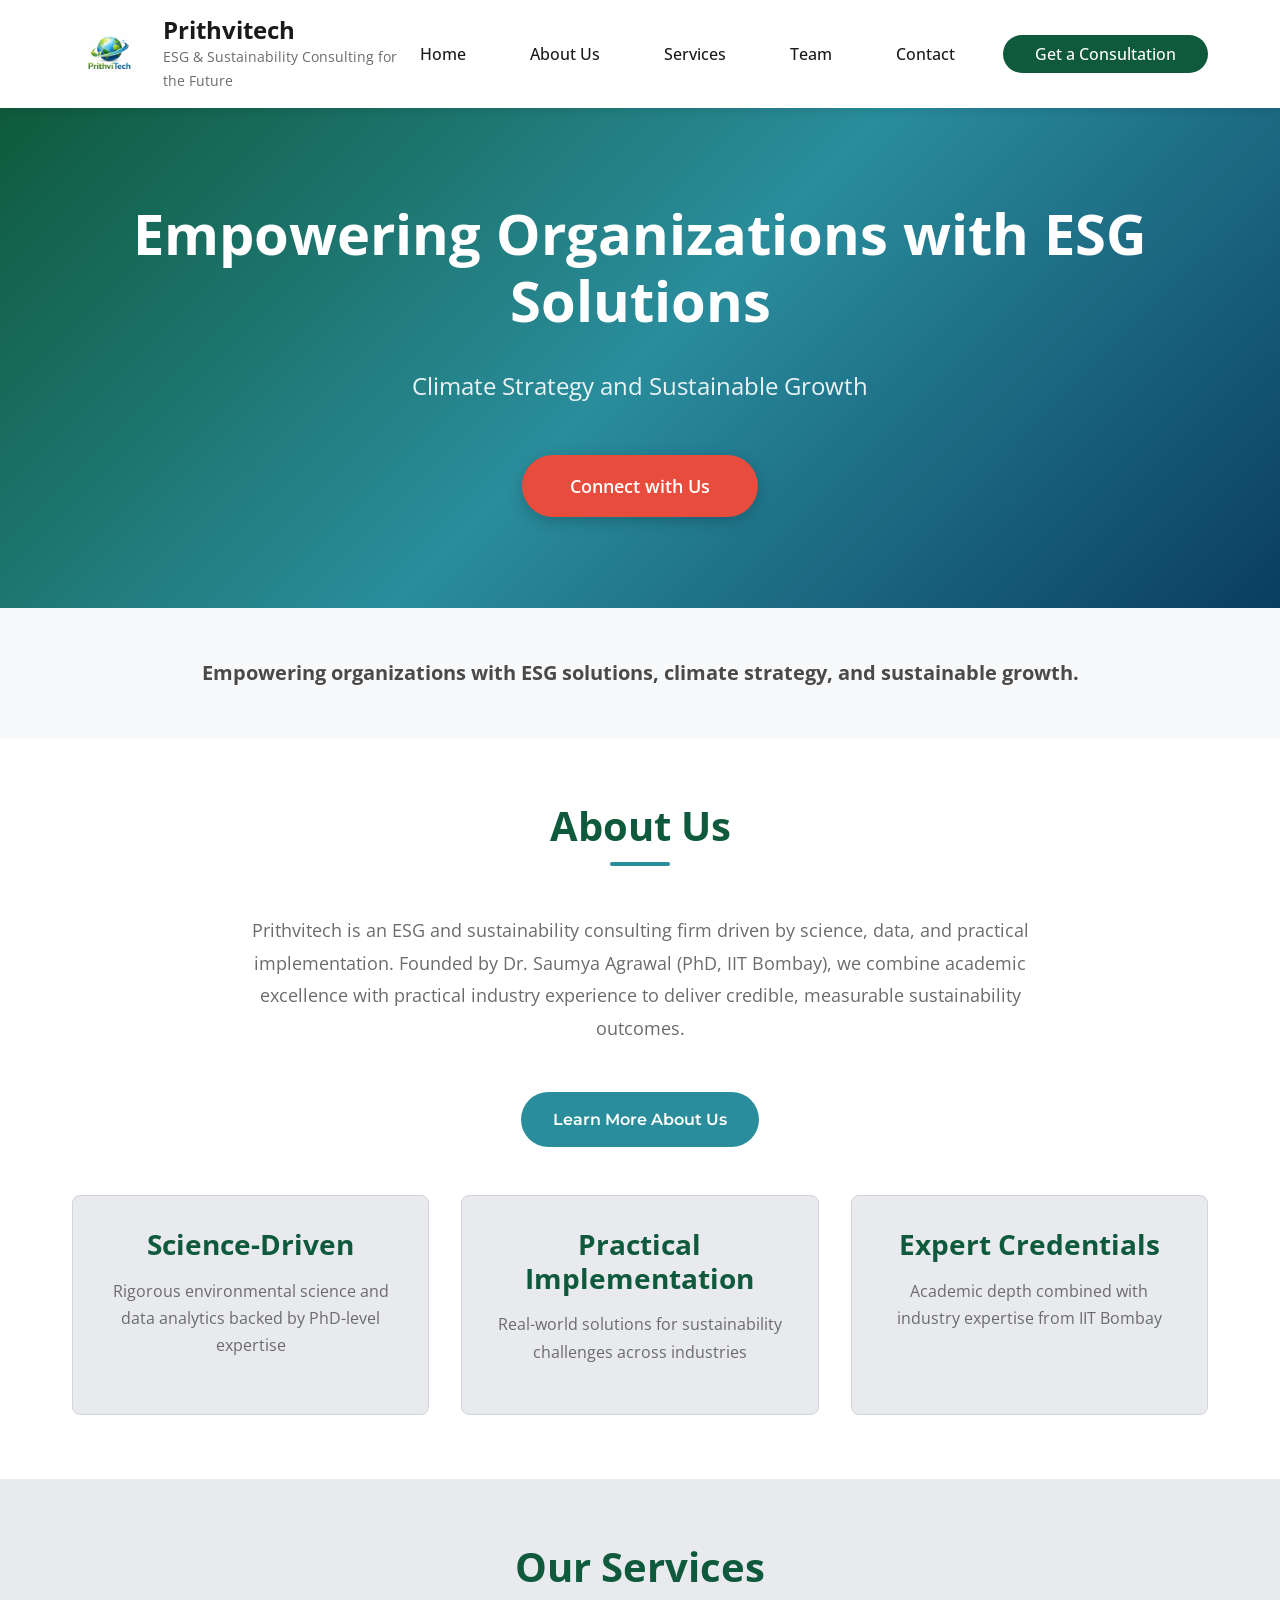
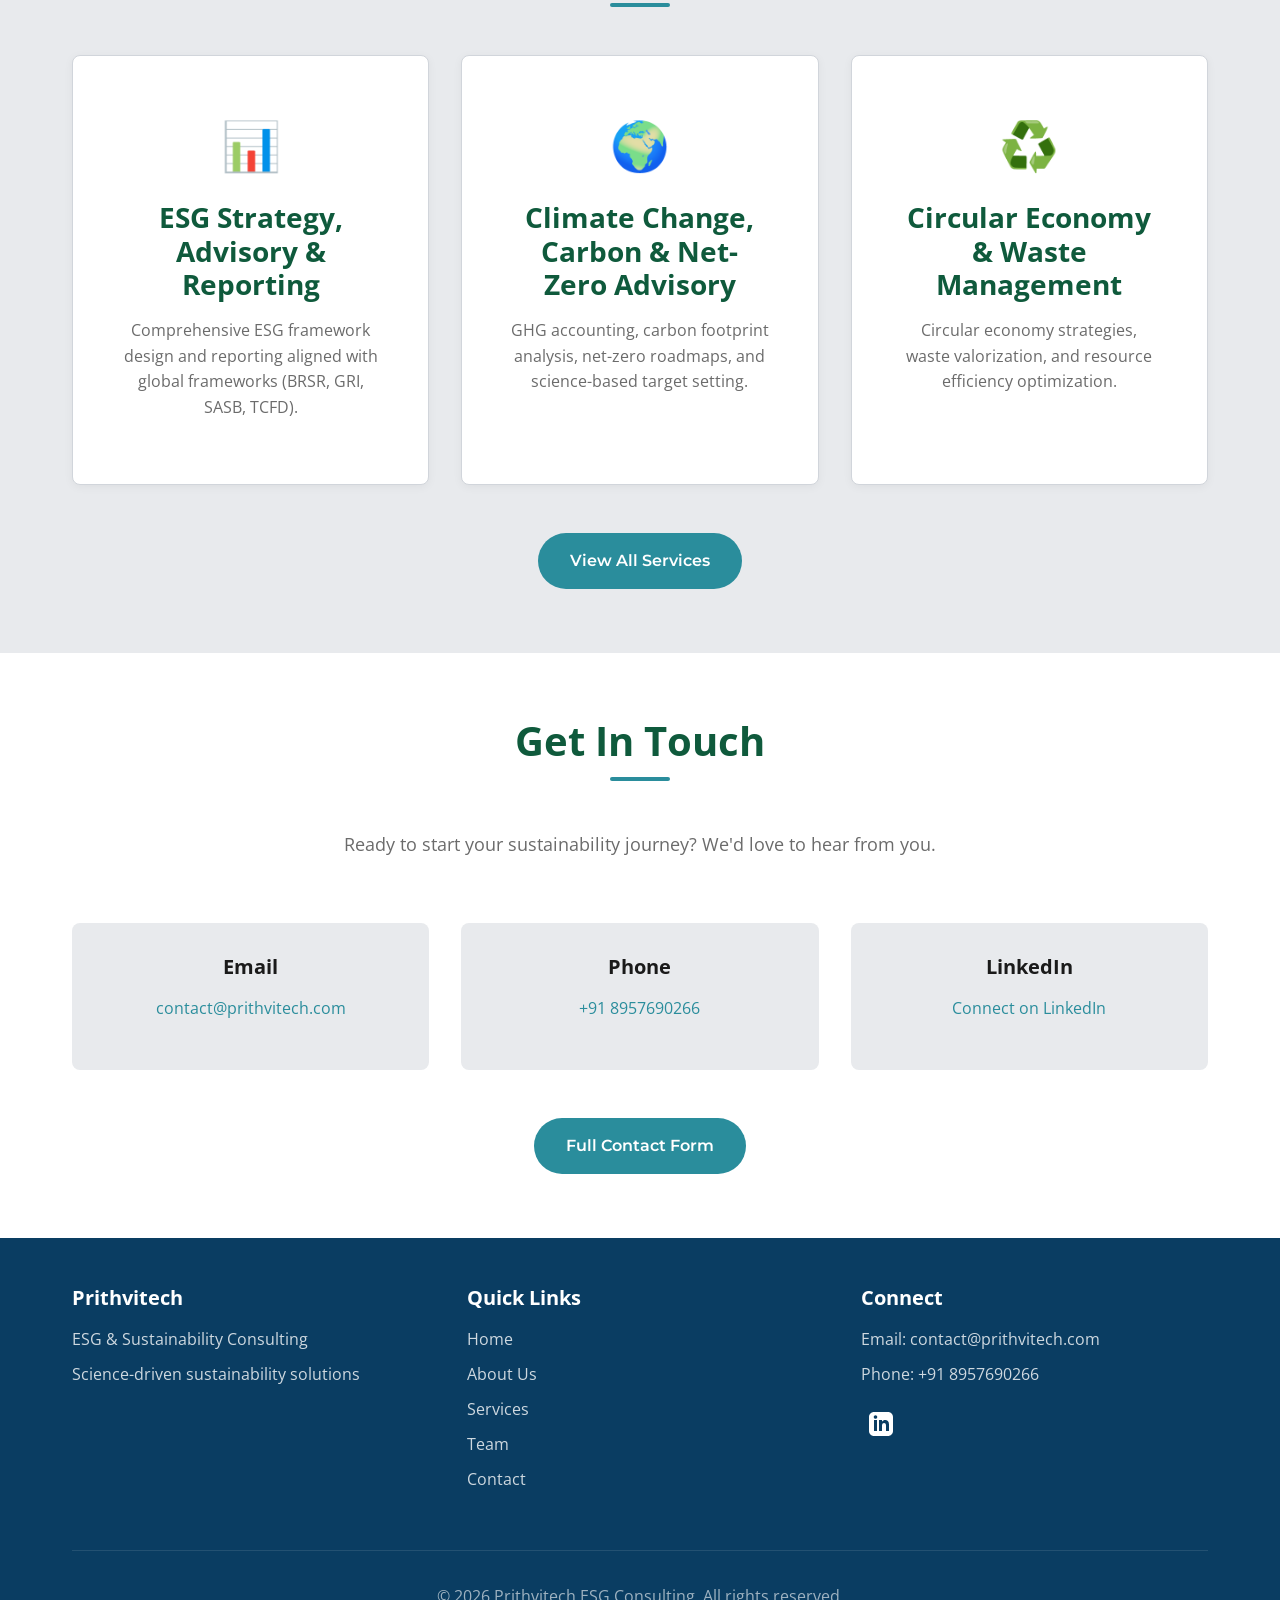
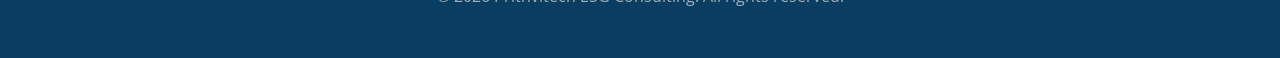
==== index.html @ edf39ec8 "Update logo to use actual PrithviTech logo image Co-authored-by: contact340 <251782087+contact340@us" ====
<!DOCTYPE html>
<html lang="en">
<head>
    <meta charset="UTF-8">
    <meta name="viewport" content="width=device-width, initial-scale=1.0">
    <meta name="description" content="Prithvitech - ESG and sustainability consulting firm driven by science, data, and practical implementation. Expert services in ESG strategy, climate change advisory, circular economy, and environmental governance.">
    <meta name="keywords" content="ESG consulting, sustainability consulting, climate change advisory, circular economy, environmental governance, carbon management, net-zero, LCA, Prithvitech">
    <meta name="author" content="Prithvitech ESG Consulting">
    
    <!-- Open Graph / Social Media Meta Tags -->
    <meta property="og:type" content="website">
    <meta property="og:title" content="Prithvitech ESG Consulting">
    <meta property="og:description" content="ESG and sustainability consulting driven by science, data, and practical implementation.">
    <meta property="og:url" content="https://prithvitech.com">
    
    <!-- SEO and Google Compatibility -->
    <meta name="robots" content="index, follow">
    <meta name="googlebot" content="index, follow">
    <link rel="canonical" href="https://prithvitech.com">
    
    <title>Home | Prithvitech - ESG & Sustainability Consulting</title>
    
    <!-- Google Fonts -->
    <link rel="preconnect" href="https://fonts.googleapis.com">
    <link rel="preconnect" href="https://fonts.gstatic.com" crossorigin>
    <link href="https://fonts.googleapis.com/css2?family=Montserrat:wght@400;500;600;700&family=Open+Sans:wght@400;600&display=swap" rel="stylesheet">
    
    <link rel="stylesheet" href="styles.css">
</head>
<body>
    <!-- Skip to main content for accessibility -->
    <a href="#main-content" class="skip-link">Skip to main content</a>
    
    <!-- Header and Navigation -->
    <header class="header" role="banner">
        <nav class="nav-container" role="navigation" aria-label="Main navigation">
            <div class="nav-brand">
                <a href="index.html" aria-label="Prithvitech home" class="brand-link">
                    <img src="images/logo.png" alt="Prithvitech Logo" class="logo" onerror="this.style.display='none'; this.nextElementSibling.style.display='block';">
                    <div class="brand-text">
                        <h1 class="brand-name">Prithvitech</h1>
                        <p class="brand-tagline">ESG & Sustainability Consulting for the Future</p>
                    </div>
                </a>
            </div>
            <button class="nav-toggle" aria-label="Toggle navigation menu" aria-expanded="false">
                <span class="hamburger"></span>
            </button>
            <ul class="nav-menu" id="nav-menu">
                <li><a href="index.html" class="nav-link">Home</a></li>
                <li><a href="about.html" class="nav-link">About Us</a></li>
                <li><a href="services.html" class="nav-link">Services</a></li>
                <li><a href="team.html" class="nav-link">Team</a></li>
                <li><a href="contact.html" class="nav-link">Contact</a></li>
                <li><a href="contact.html" class="nav-link cta-nav-button">Get a Consultation</a></li>
            </ul>
        </nav>
    </header>

    <!-- Main Content -->
    <main id="main-content" role="main">
        
        <!-- Hero Section -->
        <section id="home" class="hero" aria-labelledby="hero-heading">
            <div class="container">
                <h2 id="hero-heading" class="hero-title">Empowering Organizations with ESG Solutions</h2>
                <p class="hero-subtitle">Climate Strategy and Sustainable Growth</p>
                <a href="contact.html" class="cta-button" aria-label="Connect with us">Connect with Us</a>
            </div>
        </section>

        <!-- Mission Statement -->
        <section class="mission" aria-labelledby="mission-heading">
            <div class="container">
                <p class="mission-text">
                    <strong>Empowering organizations with ESG solutions, climate strategy, and sustainable growth.</strong>
                </p>
            </div>
        </section>

        <!-- About Section -->
        <section id="about" class="about" aria-labelledby="about-heading">
            <div class="container">
                <h2 id="about-heading" class="section-title">About Us</h2>
                <div class="about-content">
                    <p class="about-text">
                        Prithvitech is an ESG and sustainability consulting firm driven by science, data, and practical implementation. Founded by Dr. Saumya Agrawal (PhD, IIT Bombay), we combine academic excellence with practical industry experience to deliver credible, measurable sustainability outcomes.
                    </p>
                </div>
                <div class="cta-center">
                    <a href="about.html" class="btn-secondary">Learn More About Us</a>
                </div>
                <div class="values-grid">
                    <article class="value-card">
                        <h3 class="value-title">Science-Driven</h3>
                        <p class="value-description">Rigorous environmental science and data analytics backed by PhD-level expertise</p>
                    </article>
                    <article class="value-card">
                        <h3 class="value-title">Practical Implementation</h3>
                        <p class="value-description">Real-world solutions for sustainability challenges across industries</p>
                    </article>
                    <article class="value-card">
                        <h3 class="value-title">Expert Credentials</h3>
                        <p class="value-description">Academic depth combined with industry expertise from IIT Bombay</p>
                    </article>
                </div>
            </div>
        </section>

        <!-- Services Section -->
        <section id="services" class="services" aria-labelledby="services-heading">
            <div class="container">
                <h2 id="services-heading" class="section-title">Our Services</h2>
                <div class="services-grid">
                    <article class="service-card">
                        <div class="service-icon" aria-hidden="true">📊</div>
                        <h3 class="service-title">ESG Strategy, Advisory & Reporting</h3>
                        <p class="service-description">
                            Comprehensive ESG framework design and reporting aligned with global frameworks (BRSR, GRI, SASB, TCFD).
                        </p>
                    </article>
                    <article class="service-card">
                        <div class="service-icon" aria-hidden="true">🌍</div>
                        <h3 class="service-title">Climate Change, Carbon & Net-Zero Advisory</h3>
                        <p class="service-description">
                            GHG accounting, carbon footprint analysis, net-zero roadmaps, and science-based target setting.
                        </p>
                    </article>
                    <article class="service-card">
                        <div class="service-icon" aria-hidden="true">♻️</div>
                        <h3 class="service-title">Circular Economy & Waste Management</h3>
                        <p class="service-description">
                            Circular economy strategies, waste valorization, and resource efficiency optimization.
                        </p>
                    </article>
                </div>
                <div class="cta-center">
                    <a href="services.html" class="btn-secondary">View All Services</a>
                </div>
            </div>
        </section>

        <!-- Contact Section -->
        <section id="contact" class="contact" aria-labelledby="contact-heading">
            <div class="container">
                <h2 id="contact-heading" class="section-title">Get In Touch</h2>
                <p class="contact-intro">Ready to start your sustainability journey? We'd love to hear from you.</p>
                <div class="contact-info">
                    <div class="contact-item">
                        <h3 class="contact-item-title">Email</h3>
                        <p><a href="mailto:contact@prithvitech.com" class="contact-link">contact@prithvitech.com</a></p>
                    </div>
                    <div class="contact-item">
                        <h3 class="contact-item-title">Phone</h3>
                        <p><a href="tel:+918957690266" class="contact-link">+91 8957690266</a></p>
                    </div>
                    <div class="contact-item">
                        <h3 class="contact-item-title">LinkedIn</h3>
                        <p><a href="https://www.linkedin.com/in/saumya-agrawal-iitb" target="_blank" rel="noopener noreferrer" class="contact-link">Connect on LinkedIn</a></p>
                    </div>
                </div>
                <div class="cta-center">
                    <a href="contact.html" class="btn-secondary">Full Contact Form</a>
                </div>
            </div>
        </section>
    </main>

    <!-- Footer -->
    <footer class="footer" role="contentinfo">
        <div class="container">
            <div class="footer-content">
                <div class="footer-section">
                    <h3 class="footer-title">Prithvitech</h3>
                    <p class="footer-text">ESG & Sustainability Consulting</p>
                    <p class="footer-text">Science-driven sustainability solutions</p>
                </div>
                <div class="footer-section">
                    <h3 class="footer-title">Quick Links</h3>
                    <ul class="footer-links">
                        <li><a href="index.html" class="footer-link">Home</a></li>
                        <li><a href="about.html" class="footer-link">About Us</a></li>
                        <li><a href="services.html" class="footer-link">Services</a></li>
                        <li><a href="team.html" class="footer-link">Team</a></li>
                        <li><a href="contact.html" class="footer-link">Contact</a></li>
                    </ul>
                </div>
                <div class="footer-section">
                    <h3 class="footer-title">Connect</h3>
                    <p class="footer-text">Email: contact@prithvitech.com</p>
                    <p class="footer-text">Phone: +91 8957690266</p>
                    <div class="social-links">
                        <a href="https://www.linkedin.com/in/saumya-agrawal-iitb" target="_blank" rel="noopener noreferrer" class="social-link" aria-label="LinkedIn">
                            <svg class="linkedin-icon" viewBox="0 0 24 24" width="24" height="24" fill="currentColor">
                                <path d="M19 0h-14c-2.761 0-5 2.239-5 5v14c0 2.761 2.239 5 5 5h14c2.762 0 5-2.239 5-5v-14c0-2.761-2.238-5-5-5zm-11 19h-3v-11h3v11zm-1.5-12.268c-.966 0-1.75-.79-1.75-1.764s.784-1.764 1.75-1.764 1.75.79 1.75 1.764-.783 1.764-1.75 1.764zm13.5 12.268h-3v-5.604c0-3.368-4-3.113-4 0v5.604h-3v-11h3v1.765c1.396-2.586 7-2.777 7 2.476v6.759z"/>
                            </svg>
                        </a>
                    </div>
                </div>
            </div>
            <div class="footer-bottom">
                <p>&copy; <span id="current-year"></span> Prithvitech ESG Consulting. All rights reserved.</p>
            </div>
        </div>
    </footer>

    <script src="script.js"></script>
</body>
</html>
---- styles.css ----
/* ============================================
   CSS Reset and Base Styles
   ============================================ */

* {
    margin: 0;
    padding: 0;
    box-sizing: border-box;
}

:root {
    /* Brand Colors */
    --primary-green: #0F5A3C;
    --primary-teal: #2A8D9C;
    --primary-blue: #0A3D62;
    --primary-white: #FFFFFF;
    
    /* Semantic Colors */
    --text-dark: #1A1A1A;
    --text-medium: #4A4A4A;
    --text-light: #6B6B6B;
    --bg-light: #FFFFFF;
    --bg-gray-light: #F8F9FA;
    --bg-gray: #E8EAED;
    --border-color: #D1D5DB;
    --accent-color: #E74C3C;
    
    /* Typography */
    --font-heading: 'Montserrat', -apple-system, BlinkMacSystemFont, 'Segoe UI', sans-serif;
    --font-body: 'Open Sans', -apple-system, BlinkMacSystemFont, 'Segoe UI', Roboto, sans-serif;
    --font-size-base: 16px;
    --line-height-base: 1.7;
    
    /* Spacing */
    --spacing-xs: 0.5rem;
    --spacing-sm: 1rem;
    --spacing-md: 2rem;
    --spacing-lg: 3rem;
    --spacing-xl: 4rem;
    --spacing-xxl: 6rem;
    
    /* Transitions */
    --transition-base: all 0.3s ease;
    --transition-fast: all 0.15s ease;
    
    /* Container */
    --container-max-width: 1200px;
    --container-narrow-width: 900px;
}

html {
    font-size: var(--font-size-base);
    scroll-behavior: smooth;
}

body {
    font-family: var(--font-body);
    line-height: var(--line-height-base);
    color: var(--text-dark);
    background-color: var(--bg-light);
    overflow-x: hidden;
}

/* ============================================
   Accessibility
   ============================================ */

.skip-link {
    position: absolute;
    top: -40px;
    left: 0;
    background: var(--primary-color);
    color: white;
    padding: 8px;
    text-decoration: none;
    z-index: 100;
}

.skip-link:focus {
    top: 0;
}

/* Focus styles for keyboard navigation */
a:focus,
button:focus,
input:focus,
textarea:focus {
    outline: 3px solid var(--secondary-color);
    outline-offset: 2px;
}

/* ============================================
   Typography
   ============================================ */

h1, h2, h3, h4, h5, h6 {
    font-weight: 700;
    line-height: 1.2;
    margin-bottom: var(--spacing-sm);
    color: var(--text-dark);
}

h1 {
    font-size: clamp(2rem, 5vw, 3rem);
}

h2 {
    font-size: clamp(1.75rem, 4vw, 2.5rem);
}

h3 {
    font-size: clamp(1.25rem, 3vw, 1.75rem);
}

p {
    margin-bottom: var(--spacing-sm);
}

/* ============================================
   Layout
   ============================================ */

.container {
    max-width: var(--container-max-width);
    margin: 0 auto;
    padding: 0 var(--spacing-md);
}

@media (max-width: 768px) {
    .container {
        padding: 0 var(--spacing-sm);
    }
}

/* ============================================
   Header and Navigation
   ============================================ */

.header {
    background-color: var(--bg-light);
    box-shadow: 0 2px 10px rgba(0, 0, 0, 0.1);
    position: sticky;
    top: 0;
    z-index: 1000;
}

.nav-container {
    max-width: var(--container-max-width);
    margin: 0 auto;
    padding: var(--spacing-sm) var(--spacing-md);
    display: flex;
    justify-content: space-between;
    align-items: center;
}

.nav-brand a {
    text-decoration: none;
    color: var(--text-dark);
}

.brand-link {
    display: flex;
    align-items: center;
    gap: var(--spacing-sm);
}

.logo {
    height: 50px;
    width: auto;
    max-width: 200px;
    object-fit: contain;
}

.brand-text {
    display: flex;
    flex-direction: column;
}

.brand-name {
    font-size: 1.5rem;
    margin-bottom: 0;
    color: var(--primary-color);
}

.brand-tagline {
    font-size: 0.875rem;
    color: var(--text-light);
    margin: 0;
}

.nav-menu {
    display: flex;
    list-style: none;
    gap: var(--spacing-md);
    align-items: center;
}

.nav-link {
    text-decoration: none;
    color: var(--text-dark);
    font-weight: 500;
    padding: var(--spacing-xs) var(--spacing-sm);
    transition: var(--transition-base);
    border-radius: 4px;
    white-space: nowrap;
}

.nav-link:hover,
.nav-link:focus {
    color: var(--secondary-color);
    background-color: rgba(52, 152, 219, 0.1);
}

/* Mobile Navigation Toggle */
.nav-toggle {
    display: none;
    background: none;
    border: none;
    cursor: pointer;
    padding: var(--spacing-xs);
}

.hamburger {
    display: block;
    width: 25px;
    height: 3px;
    background-color: var(--text-dark);
    position: relative;
    transition: var(--transition-base);
}

.hamburger::before,
.hamburger::after {
    content: '';
    position: absolute;
    width: 25px;
    height: 3px;
    background-color: var(--text-dark);
    transition: var(--transition-base);
}

.hamburger::before {
    top: -8px;
}

.hamburger::after {
    top: 8px;
}

/* Mobile Navigation Styles */
@media (max-width: 768px) {
    .nav-toggle {
        display: block;
    }
    
    .nav-menu {
        position: fixed;
        left: -100%;
        top: 70px;
        flex-direction: column;
        background-color: var(--bg-light);
        width: 100%;
        text-align: center;
        transition: var(--transition-base);
        box-shadow: 0 10px 27px rgba(0, 0, 0, 0.05);
        padding: var(--spacing-md) 0;
    }
    
    .nav-menu.active {
        left: 0;
    }
    
    .nav-link {
        display: block;
        padding: var(--spacing-sm);
    }
}

/* ============================================
   Hero Section
   ============================================ */

.hero {
    background: linear-gradient(135deg, var(--primary-color) 0%, var(--secondary-color) 100%);
    color: white;
    padding: var(--spacing-xl) 0;
    text-align: center;
    min-height: 500px;
    display: flex;
    align-items: center;
    justify-content: center;
}

.hero-title {
    color: white;
    margin-bottom: var(--spacing-md);
    font-size: clamp(2rem, 6vw, 3.5rem);
}

.hero-subtitle {
    font-size: clamp(1rem, 3vw, 1.5rem);
    margin-bottom: var(--spacing-lg);
    color: rgba(255, 255, 255, 0.9);
    max-width: 700px;
    margin-left: auto;
    margin-right: auto;
}

.cta-button {
    display: inline-block;
    padding: var(--spacing-sm) var(--spacing-lg);
    background-color: var(--accent-color);
    color: white;
    text-decoration: none;
    border-radius: 50px;
    font-weight: 600;
    font-size: 1.125rem;
    transition: var(--transition-base);
    box-shadow: 0 4px 15px rgba(0, 0, 0, 0.2);
}

.cta-button:hover,
.cta-button:focus {
    background-color: #C0392B;
    transform: translateY(-2px);
    box-shadow: 0 6px 20px rgba(0, 0, 0, 0.3);
}

@media (max-width: 768px) {
    .hero {
        padding: var(--spacing-lg) 0;
        min-height: 400px;
    }
}

/* ============================================
   About Section
   ============================================ */

.about {
    padding: var(--spacing-xl) 0;
    background-color: var(--bg-light);
}

.section-title {
    text-align: center;
    margin-bottom: var(--spacing-lg);
    color: var(--primary-color);
    position: relative;
    padding-bottom: var(--spacing-sm);
}

.section-title::after {
    content: '';
    position: absolute;
    bottom: 0;
    left: 50%;
    transform: translateX(-50%);
    width: 60px;
    height: 4px;
    background-color: var(--secondary-color);
    border-radius: 2px;
}

.about-content {
    max-width: 800px;
    margin: 0 auto var(--spacing-lg);
    text-align: center;
}

.about-text {
    font-size: 1.125rem;
    color: var(--text-light);
    line-height: 1.8;
}

.values-grid {
    display: grid;
    grid-template-columns: repeat(auto-fit, minmax(250px, 1fr));
    gap: var(--spacing-md);
    margin-top: var(--spacing-lg);
}

.value-card {
    background-color: var(--bg-gray);
    padding: var(--spacing-md);
    border-radius: 8px;
    text-align: center;
    transition: var(--transition-base);
    border: 1px solid var(--border-color);
}

.value-card:hover {
    transform: translateY(-5px);
    box-shadow: 0 10px 25px rgba(0, 0, 0, 0.1);
}

.value-title {
    color: var(--primary-color);
    margin-bottom: var(--spacing-sm);
}

.value-description {
    color: var(--text-light);
}

/* ============================================
   Services Section
   ============================================ */

.services {
    padding: var(--spacing-xl) 0;
    background-color: var(--bg-gray);
}

.services-grid {
    display: grid;
    grid-template-columns: repeat(auto-fit, minmax(300px, 1fr));
    gap: var(--spacing-md);
    margin-top: var(--spacing-lg);
}

.service-card {
    background-color: var(--bg-light);
    padding: var(--spacing-lg);
    border-radius: 8px;
    text-align: center;
    transition: var(--transition-base);
    box-shadow: 0 2px 10px rgba(0, 0, 0, 0.05);
    border: 1px solid var(--border-color);
}

.service-card:hover {
    transform: translateY(-5px);
    box-shadow: 0 10px 30px rgba(0, 0, 0, 0.15);
}

.service-icon {
    font-size: 3rem;
    margin-bottom: var(--spacing-sm);
}

.service-title {
    color: var(--primary-color);
    margin-bottom: var(--spacing-sm);
}

.service-description {
    color: var(--text-light);
    line-height: 1.6;
}

@media (max-width: 768px) {
    .services-grid {
        grid-template-columns: 1fr;
    }
}

/* ============================================
   Contact Section
   ============================================ */

.contact {
    padding: var(--spacing-xl) 0;
    background-color: var(--bg-light);
}

.contact-intro {
    text-align: center;
    font-size: 1.125rem;
    color: var(--text-light);
    margin-bottom: var(--spacing-lg);
}

.contact-form {
    max-width: 600px;
    margin: 0 auto var(--spacing-lg);
}

.form-group {
    margin-bottom: var(--spacing-md);
}

.form-label {
    display: block;
    margin-bottom: var(--spacing-xs);
    font-weight: 600;
    color: var(--text-dark);
}

.form-input,
.form-textarea {
    width: 100%;
    padding: var(--spacing-sm);
    border: 2px solid var(--border-color);
    border-radius: 4px;
    font-family: var(--font-primary);
    font-size: 1rem;
    transition: var(--transition-base);
}

.form-input:focus,
.form-textarea:focus {
    border-color: var(--secondary-color);
}

.form-textarea {
    resize: vertical;
    min-height: 120px;
}

.submit-button {
    width: 100%;
    padding: var(--spacing-sm) var(--spacing-lg);
    background-color: var(--secondary-color);
    color: white;
    border: none;
    border-radius: 50px;
    font-size: 1.125rem;
    font-weight: 600;
    cursor: pointer;
    transition: var(--transition-base);
}

.submit-button:hover,
.submit-button:focus {
    background-color: #2980B9;
    transform: translateY(-2px);
    box-shadow: 0 4px 15px rgba(52, 152, 219, 0.3);
}

.contact-info {
    display: grid;
    grid-template-columns: repeat(auto-fit, minmax(250px, 1fr));
    gap: var(--spacing-md);
    margin-top: var(--spacing-xl);
}

.contact-item {
    text-align: center;
    padding: var(--spacing-md);
    background-color: var(--bg-gray);
    border-radius: 8px;
}

.contact-item-title {
    color: var(--primary-color);
    margin-bottom: var(--spacing-sm);
    font-size: 1.25rem;
}

.contact-link {
    color: var(--secondary-color);
    text-decoration: none;
    transition: var(--transition-base);
}

.contact-link:hover,
.contact-link:focus {
    color: var(--primary-color);
    text-decoration: underline;
}

/* ============================================
   Footer
   ============================================ */

.footer {
    background-color: var(--bg-dark);
    color: white;
    padding: var(--spacing-lg) 0 var(--spacing-md);
}

.footer-content {
    display: grid;
    grid-template-columns: repeat(auto-fit, minmax(250px, 1fr));
    gap: var(--spacing-lg);
    margin-bottom: var(--spacing-lg);
}

.footer-title {
    color: white;
    margin-bottom: var(--spacing-sm);
    font-size: 1.25rem;
}

.footer-text {
    color: rgba(255, 255, 255, 0.8);
    margin-bottom: var(--spacing-xs);
}

.footer-links {
    list-style: none;
}

.footer-links li {
    margin-bottom: var(--spacing-xs);
}

.footer-link {
    color: rgba(255, 255, 255, 0.8);
    text-decoration: none;
    transition: var(--transition-base);
}

.footer-link:hover,
.footer-link:focus {
    color: white;
    padding-left: 5px;
}

.footer-bottom {
    text-align: center;
    padding-top: var(--spacing-md);
    border-top: 1px solid rgba(255, 255, 255, 0.1);
    color: rgba(255, 255, 255, 0.6);
}

/* ============================================
   Responsive Design
   ============================================ */

@media (max-width: 1024px) {
    :root {
        --spacing-xl: 3rem;
    }
}

@media (max-width: 768px) {
    :root {
        --spacing-lg: 2rem;
        --spacing-xl: 2.5rem;
    }
    
    .values-grid,
    .contact-info {
        grid-template-columns: 1fr;
    }
}

@media (max-width: 480px) {
    :root {
        --spacing-md: 1.5rem;
        --spacing-lg: 2rem;
    }
}

/* ============================================
   Print Styles
   ============================================ */

@media print {
    .header,
    .nav-toggle,
    .cta-button,
    .contact-form {
        display: none;
    }
    
    body {
        font-size: 12pt;
    }
    
    .hero {
        background: none;
        color: black;
        padding: var(--spacing-md) 0;
    }
    
    .hero-title {
        color: black;
    }
}

/* ============================================
   High Contrast Mode Support
   ============================================ */

@media (prefers-contrast: high) {
    :root {
        --primary-color: #000000;
        --secondary-color: #0000EE;
        --text-dark: #000000;
        --text-light: #000000;
        --bg-light: #FFFFFF;
        --bg-gray: #FFFFFF;
        --border-color: #000000;
    }
    
    .hero {
        background: #000000;
        color: #FFFFFF;
    }
    
    .hero-title,
    .hero-subtitle {
        color: #FFFFFF;
    }
    
    .nav-link:hover,
    .nav-link:focus {
        background-color: #000000;
        color: #FFFFFF;
    }
    
    .footer {
        background-color: #000000;
    }
    
    .service-card,
    .value-card,
    .contact-item {
        border: 2px solid #000000;
    }
}

/* ============================================
   Reduced Motion Support
   ============================================ */

@media (prefers-reduced-motion: reduce) {
    * {
        animation-duration: 0.01ms !important;
        animation-iteration-count: 1 !important;
        transition-duration: 0.01ms !important;
        scroll-behavior: auto !important;
    }
}

/* ============================================
   Additional Styles for Multi-Page Site
   ============================================ */

/* Justified Text */
.justified-text {
    text-align: justify;
}

/* Container Narrow */
.container-narrow {
    max-width: var(--container-narrow-width);
    margin: 0 auto;
    padding: 0 var(--spacing-md);
}

/* Mission Statement */
.mission {
    padding: var(--spacing-lg) 0;
    background-color: var(--bg-gray-light);
}

.mission-text {
    text-align: center;
    font-size: 1.25rem;
    color: var(--text-medium);
    max-width: 900px;
    margin: 0 auto;
}

/* CTA Center Alignment */
.cta-center {
    text-align: center;
    margin-top: var(--spacing-lg);
}

.btn-secondary {
    display: inline-block;
    padding: 0.875rem 2rem;
    background-color: var(--primary-teal);
    color: white;
    text-decoration: none;
    border-radius: 50px;
    font-weight: 600;
    font-family: var(--font-heading);
    transition: var(--transition-base);
}

.btn-secondary:hover,
.btn-secondary:focus {
    background-color: var(--primary-blue);
    transform: translateY(-2px);
}

/* CTA Navigation Button */
.cta-nav-button {
    background-color: var(--primary-green) !important;
    color: white !important;
    padding: var(--spacing-xs) var(--spacing-md) !important;
    border-radius: 50px !important;
}

.cta-nav-button:hover,
.cta-nav-button:focus {
    background-color: var(--primary-blue) !important;
    color: white !important;
}

/* Social Links */
.social-links {
    margin-top: var(--spacing-sm);
}

.social-link {
    display: inline-block;
    padding: var(--spacing-xs);
    color: white;
    transition: var(--transition-base);
}

.social-link:hover,
.social-link:focus {
    color: var(--primary-teal);
    transform: scale(1.1);
}

.linkedin-icon {
    display: block;
}

/* Page Hero (for internal pages) */
.page-hero {
    background: linear-gradient(135deg, var(--primary-blue) 0%, var(--primary-teal) 100%);
    color: white;
    padding: var(--spacing-xl) 0;
    text-align: center;
}

.page-title {
    color: white;
    margin-bottom: var(--spacing-sm);
    font-size: clamp(2rem, 5vw, 3rem);
}

.page-subtitle {
    font-size: clamp(1rem, 2.5vw, 1.25rem);
    color: rgba(255, 255, 255, 0.9);
    margin: 0;
}

/* Section Subtitle */
.section-subtitle {
    font-size: 1.75rem;
    color: var(--primary-green);
    margin-bottom: var(--spacing-md);
    margin-top: var(--spacing-lg);
}

/* About Page Specific Styles */
.about-content-section {
    padding: var(--spacing-xxl) 0;
}

.founder-section {
    background-color: var(--bg-gray-light);
    padding: var(--spacing-lg);
    border-radius: 12px;
    margin: var(--spacing-lg) 0;
}

.founder-links {
    display: flex;
    gap: var(--spacing-md);
    align-items: center;
    margin-top: var(--spacing-md);
    flex-wrap: wrap;
}

.linkedin-button {
    display: inline-flex;
    align-items: center;
    gap: var(--spacing-xs);
    padding: var(--spacing-sm) var(--spacing-md);
    background-color: #0077B5;
    color: white;
    text-decoration: none;
    border-radius: 50px;
    font-weight: 600;
    transition: var(--transition-base);
}

.linkedin-button:hover,
.linkedin-button:focus {
    background-color: #006399;
    transform: translateY(-2px);
}

.linkedin-icon-inline {
    flex-shrink: 0;
}

.contact-number {
    color: var(--text-medium);
    font-size: 1rem;
}

/* Values Grid for About Page */
.values-grid-about {
    display: grid;
    grid-template-columns: repeat(auto-fit, minmax(250px, 1fr));
    gap: var(--spacing-md);
    margin-top: var(--spacing-md);
}

.value-card-about {
    background-color: var(--bg-gray-light);
    padding: var(--spacing-md);
    border-radius: 8px;
    border: 1px solid var(--border-color);
}

.value-icon {
    font-size: 2.5rem;
    margin-bottom: var(--spacing-sm);
}

/* Approach Section */
.approach-section {
    margin-top: var(--spacing-xl);
}

.approach-grid {
    display: grid;
    grid-template-columns: repeat(auto-fit, minmax(220px, 1fr));
    gap: var(--spacing-md);
    margin-top: var(--spacing-md);
}

.approach-item {
    padding: var(--spacing-md);
    background-color: var(--bg-light);
    border-left: 4px solid var(--primary-teal);
    border-radius: 4px;
    box-shadow: 0 2px 8px rgba(0, 0, 0, 0.05);
}

.approach-number {
    font-size: 2rem;
    font-weight: 700;
    color: var(--primary-teal);
    margin-bottom: var(--spacing-xs);
}

.approach-item h4 {
    color: var(--primary-green);
    margin-bottom: var(--spacing-xs);
    font-size: 1.1rem;
}

/* Services Page - Accordion Styles */
.services-detailed {
    padding: var(--spacing-xxl) 0;
}

.service-item {
    background-color: var(--bg-light);
    border: 2px solid var(--border-color);
    border-radius: 12px;
    margin-bottom: var(--spacing-lg);
    padding: var(--spacing-lg);
    transition: var(--transition-base);
}

.service-item:hover {
    border-color: var(--primary-teal);
    box-shadow: 0 8px 20px rgba(0, 0, 0, 0.08);
}

.service-header {
    display: flex;
    gap: var(--spacing-md);
    align-items: flex-start;
    margin-bottom: var(--spacing-md);
}

.service-icon-large {
    font-size: 3.5rem;
    flex-shrink: 0;
}

.service-header-text {
    flex: 1;
}

.service-title-large {
    color: var(--primary-green);
    margin-bottom: var(--spacing-xs);
    font-size: 1.5rem;
}

.service-intro {
    color: var(--text-medium);
    font-size: 1.05rem;
    margin: 0;
}

.accordion-toggle {
    width: 100%;
    padding: var(--spacing-sm) var(--spacing-md);
    background-color: var(--primary-teal);
    color: white;
    border: none;
    border-radius: 50px;
    font-size: 1rem;
    font-weight: 600;
    font-family: var(--font-heading);
    cursor: pointer;
    display: flex;
    justify-content: space-between;
    align-items: center;
    transition: var(--transition-base);
}

.accordion-toggle:hover,
.accordion-toggle:focus {
    background-color: var(--primary-blue);
}

.accordion-icon {
    font-size: 1.5rem;
    font-weight: 700;
    transition: var(--transition-fast);
}

.accordion-toggle[aria-expanded="true"] .accordion-icon {
    transform: rotate(45deg);
}

.accordion-content {
    max-height: 0;
    overflow: hidden;
    transition: max-height 0.3s ease;
}

.accordion-content.active {
    max-height: 1000px;
    padding-top: var(--spacing-md);
}

.service-details-list {
    list-style: none;
    padding-left: 0;
}

.service-details-list li {
    padding: var(--spacing-sm) 0;
    border-bottom: 1px solid var(--bg-gray);
    color: var(--text-dark);
    line-height: 1.6;
}

.service-details-list li:last-child {
    border-bottom: none;
}

.service-details-list strong {
    color: var(--primary-green);
}

/* Team Page Styles */
.team-section {
    padding: var(--spacing-xxl) 0;
}

.team-card {
    background-color: var(--bg-light);
    border: 2px solid var(--border-color);
    border-radius: 12px;
    padding: var(--spacing-lg);
    margin-bottom: var(--spacing-xl);
}

.founder-card {
    border-color: var(--primary-teal);
    box-shadow: 0 8px 25px rgba(0, 0, 0, 0.08);
}

.team-card-content {
    display: grid;
    grid-template-columns: 200px 1fr;
    gap: var(--spacing-lg);
}

@media (max-width: 768px) {
    .team-card-content {
        grid-template-columns: 1fr;
        text-align: center;
    }
}

.team-photo-placeholder {
    width: 200px;
    height: 200px;
    border-radius: 50%;
    overflow: hidden;
    margin: 0 auto;
}

.avatar-placeholder {
    width: 100%;
    height: 100%;
}

.team-name {
    color: var(--primary-green);
    font-size: 1.75rem;
    margin-bottom: var(--spacing-xs);
}

.team-title {
    color: var(--primary-teal);
    font-size: 1.125rem;
    font-weight: 600;
    margin-bottom: var(--spacing-xs);
}

.team-credentials {
    color: var(--text-medium);
    font-style: italic;
    margin-bottom: var(--spacing-md);
}

.team-bio {
    margin: var(--spacing-md) 0;
}

.team-expertise h5 {
    color: var(--primary-green);
    margin-bottom: var(--spacing-sm);
    font-size: 1.125rem;
}

.team-expertise ul {
    list-style: none;
    padding-left: 0;
    display: grid;
    grid-template-columns: repeat(auto-fit, minmax(200px, 1fr));
    gap: var(--spacing-xs);
}

.team-expertise li {
    padding: var(--spacing-xs);
    background-color: var(--bg-gray-light);
    border-radius: 4px;
    font-size: 0.95rem;
}

.team-contact {
    margin-top: var(--spacing-md);
}

.linkedin-button-small {
    display: inline-flex;
    align-items: center;
    gap: var(--spacing-xs);
    padding: var(--spacing-xs) var(--spacing-md);
    background-color: #0077B5;
    color: white;
    text-decoration: none;
    border-radius: 50px;
    font-weight: 600;
    font-size: 0.95rem;
    transition: var(--transition-base);
}

.linkedin-button-small:hover {
    background-color: #006399;
}

.team-intro {
    background-color: var(--bg-gray-light);
    padding: var(--spacing-lg);
    border-radius: 12px;
    margin-bottom: var(--spacing-xl);
}

.team-capabilities {
    margin-top: var(--spacing-xl);
}

.capabilities-grid {
    display: grid;
    grid-template-columns: repeat(auto-fit, minmax(250px, 1fr));
    gap: var(--spacing-md);
    margin-top: var(--spacing-md);
}

.capability-item {
    background-color: var(--bg-light);
    padding: var(--spacing-md);
    border-radius: 8px;
    border: 1px solid var(--border-color);
    text-align: center;
}

.capability-icon {
    font-size: 2.5rem;
    margin-bottom: var(--spacing-sm);
}

.capability-item h4 {
    color: var(--primary-green);
    margin-bottom: var(--spacing-xs);
    font-size: 1.125rem;
}

.capability-item p {
    color: var(--text-medium);
    font-size: 0.95rem;
    margin: 0;
}

/* Contact Page Styles */
.contact-page-section {
    padding: var(--spacing-xxl) 0;
}

.contact-layout {
    display: grid;
    grid-template-columns: 1.5fr 1fr;
    gap: var(--spacing-xl);
}

@media (max-width: 968px) {
    .contact-layout {
        grid-template-columns: 1fr;
    }
}

.contact-form-container {
    /* Styles already exist for contact forms */
}

.contact-details {
    margin-top: var(--spacing-md);
}

.contact-detail-item {
    display: flex;
    gap: var(--spacing-md);
    padding: var(--spacing-md);
    background-color: var(--bg-gray-light);
    border-radius: 8px;
    margin-bottom: var(--spacing-md);
}

.contact-icon {
    font-size: 2rem;
    flex-shrink: 0;
}

.contact-detail-content h4 {
    color: var(--primary-green);
    margin-bottom: var(--spacing-xs);
    font-size: 1.125rem;
}

.business-hours {
    margin-top: var(--spacing-lg);
    padding: var(--spacing-md);
    background-color: var(--bg-light);
    border: 2px solid var(--border-color);
    border-radius: 8px;
}

.business-hours h4 {
    color: var(--primary-green);
    margin-bottom: var(--spacing-sm);
}

.business-hours p {
    color: var(--text-medium);
    margin-bottom: var(--spacing-xs);
}

.why-contact {
    padding: var(--spacing-xl) 0;
    background-color: var(--bg-gray-light);
}

.why-contact-grid {
    display: grid;
    grid-template-columns: repeat(auto-fit, minmax(220px, 1fr));
    gap: var(--spacing-md);
    margin-top: var(--spacing-md);
}

.why-contact-item {
    text-align: center;
    padding: var(--spacing-md);
    background-color: var(--bg-light);
    border-radius: 8px;
    border: 1px solid var(--border-color);
}

.why-icon {
    font-size: 2.5rem;
    margin-bottom: var(--spacing-sm);
}

.why-contact-item h4 {
    color: var(--primary-green);
    margin-bottom: var(--spacing-xs);
}

.why-contact-item p {
    color: var(--text-medium);
    font-size: 0.95rem;
    margin: 0;
}

/* Required Field Styling */
.required {
    color: var(--accent-color);
}

/* Update existing color references for new branding */
.skip-link {
    background: var(--primary-green);
}

a:focus,
button:focus,
input:focus,
textarea:focus {
    outline: 3px solid var(--primary-teal);
    outline-offset: 2px;
}

.hero {
    background: linear-gradient(135deg, var(--primary-green) 0%, var(--primary-teal) 50%, var(--primary-blue) 100%);
}

.section-title {
    color: var(--primary-green);
}

.section-title::after {
    background-color: var(--primary-teal);
}

.nav-link:hover,
.nav-link:focus,
.nav-link.active {
    color: var(--primary-teal);
    background-color: rgba(42, 141, 156, 0.1);
}

.value-title,
.service-title {
    color: var(--primary-green);
}

.contact-link {
    color: var(--primary-teal);
}

.contact-link:hover,
.contact-link:focus {
    color: var(--primary-blue);
}

.footer {
    background-color: var(--primary-blue);
}

.submit-button {
    background-color: var(--primary-green);
}

.submit-button:hover,
.submit-button:focus {
    background-color: var(--primary-blue);
}

.form-input:focus,
.form-textarea:focus {
    border-color: var(--primary-teal);
}

/* CTA Section */
.cta-section {
    padding: var(--spacing-xxl) 0;
    background: linear-gradient(135deg, var(--primary-green) 0%, var(--primary-blue) 100%);
    color: white;
    text-align: center;
}

.cta-title {
    color: white;
    margin-bottom: var(--spacing-sm);
}

.cta-subtitle {
    font-size: 1.25rem;
    color: rgba(255, 255, 255, 0.9);
    margin-bottom: var(--spacing-lg);
}

.cta-button-white {
    display: inline-block;
    padding: 1rem 2.5rem;
    background-color: white;
    color: var(--primary-green);
    text-decoration: none;
    border-radius: 50px;
    font-weight: 700;
    font-size: 1.125rem;
    font-family: var(--font-heading);
    transition: var(--transition-base);
    box-shadow: 0 4px 15px rgba(0, 0, 0, 0.2);
}

.cta-button-white:hover,
.cta-button-white:focus {
    background-color: var(--bg-gray-light);
    transform: translateY(-2px);
    box-shadow: 0 6px 20px rgba(0, 0, 0, 0.3);
}

/* Mobile responsive adjustments */
@media (max-width: 768px) {
    .service-header {
        flex-direction: column;
        text-align: center;
    }
    
    .brand-tagline {
        font-size: 0.7rem;
    }
    
    .logo {
        height: 40px;
        max-width: 150px;
    }
    
    .brand-link {
        gap: var(--spacing-xs);
    }
}

@media (max-width: 480px) {
    .brand-name {
        font-size: 1.5rem;
    }
}
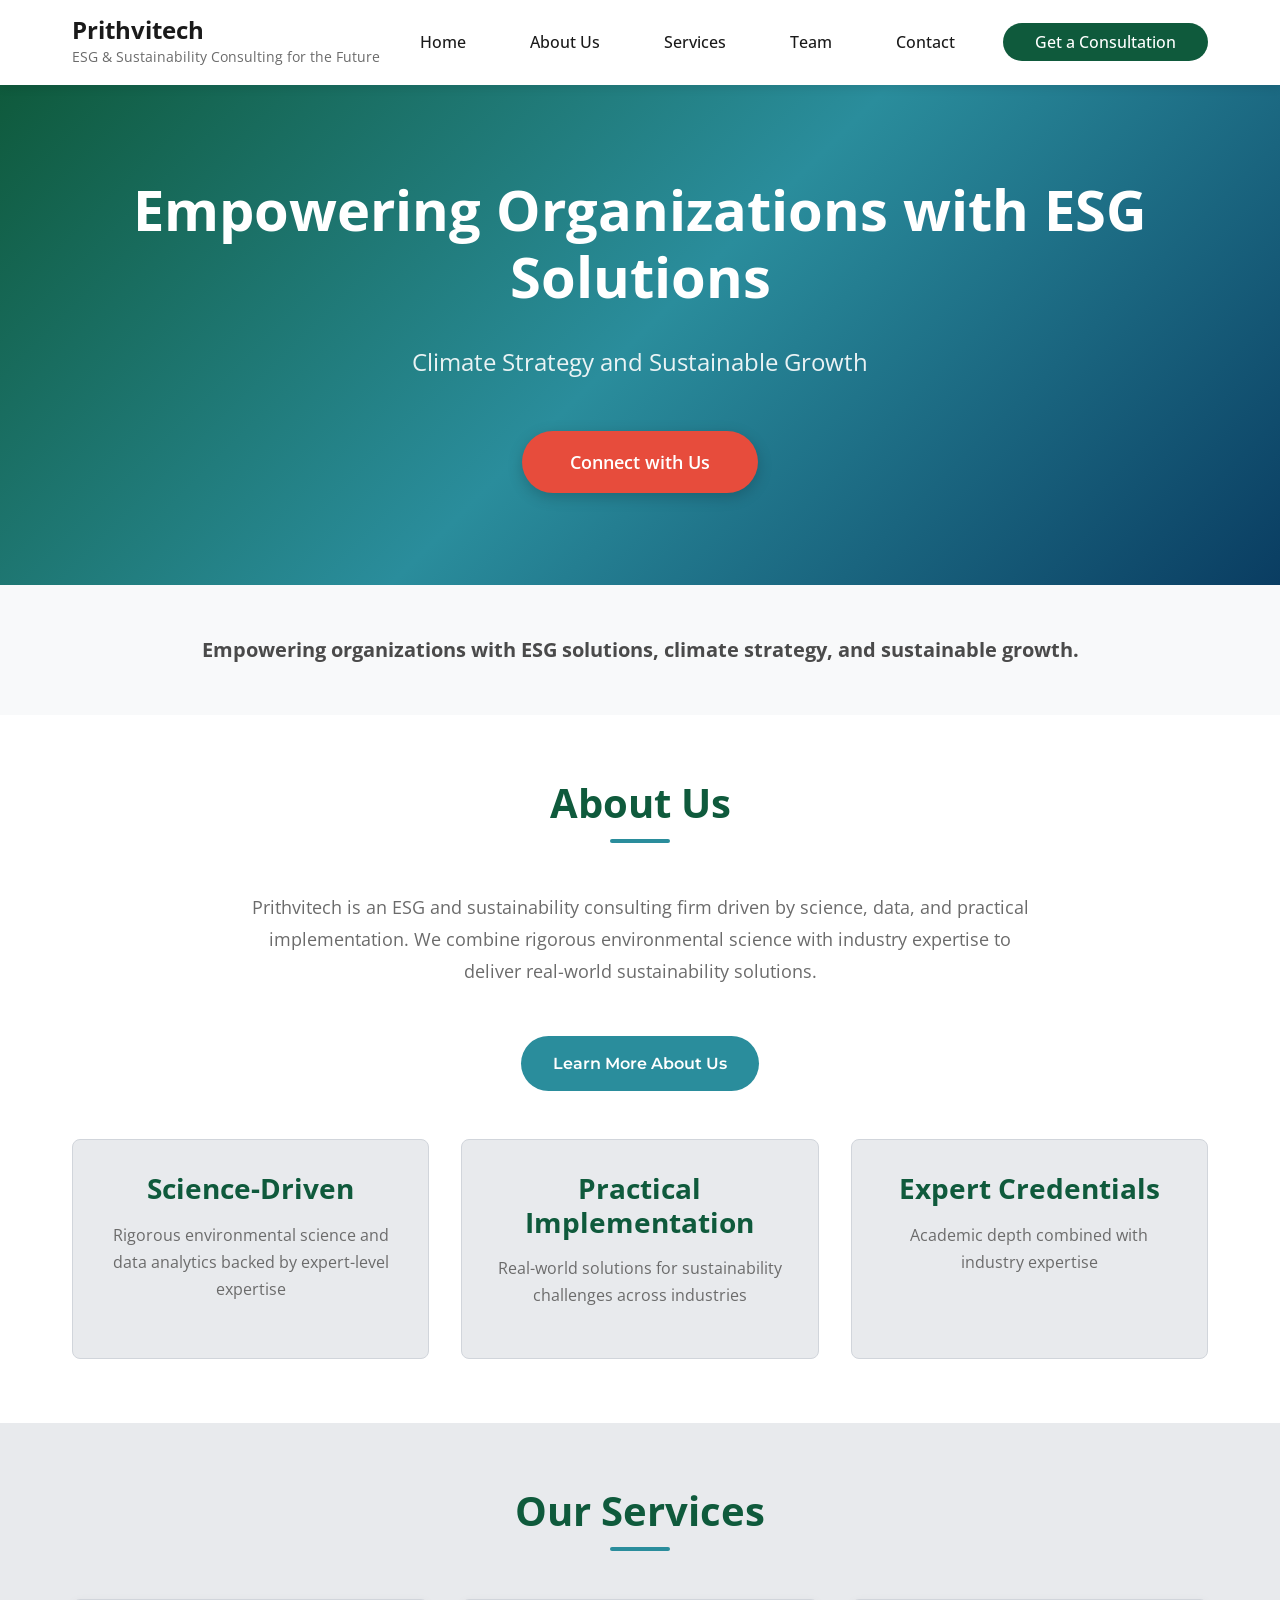
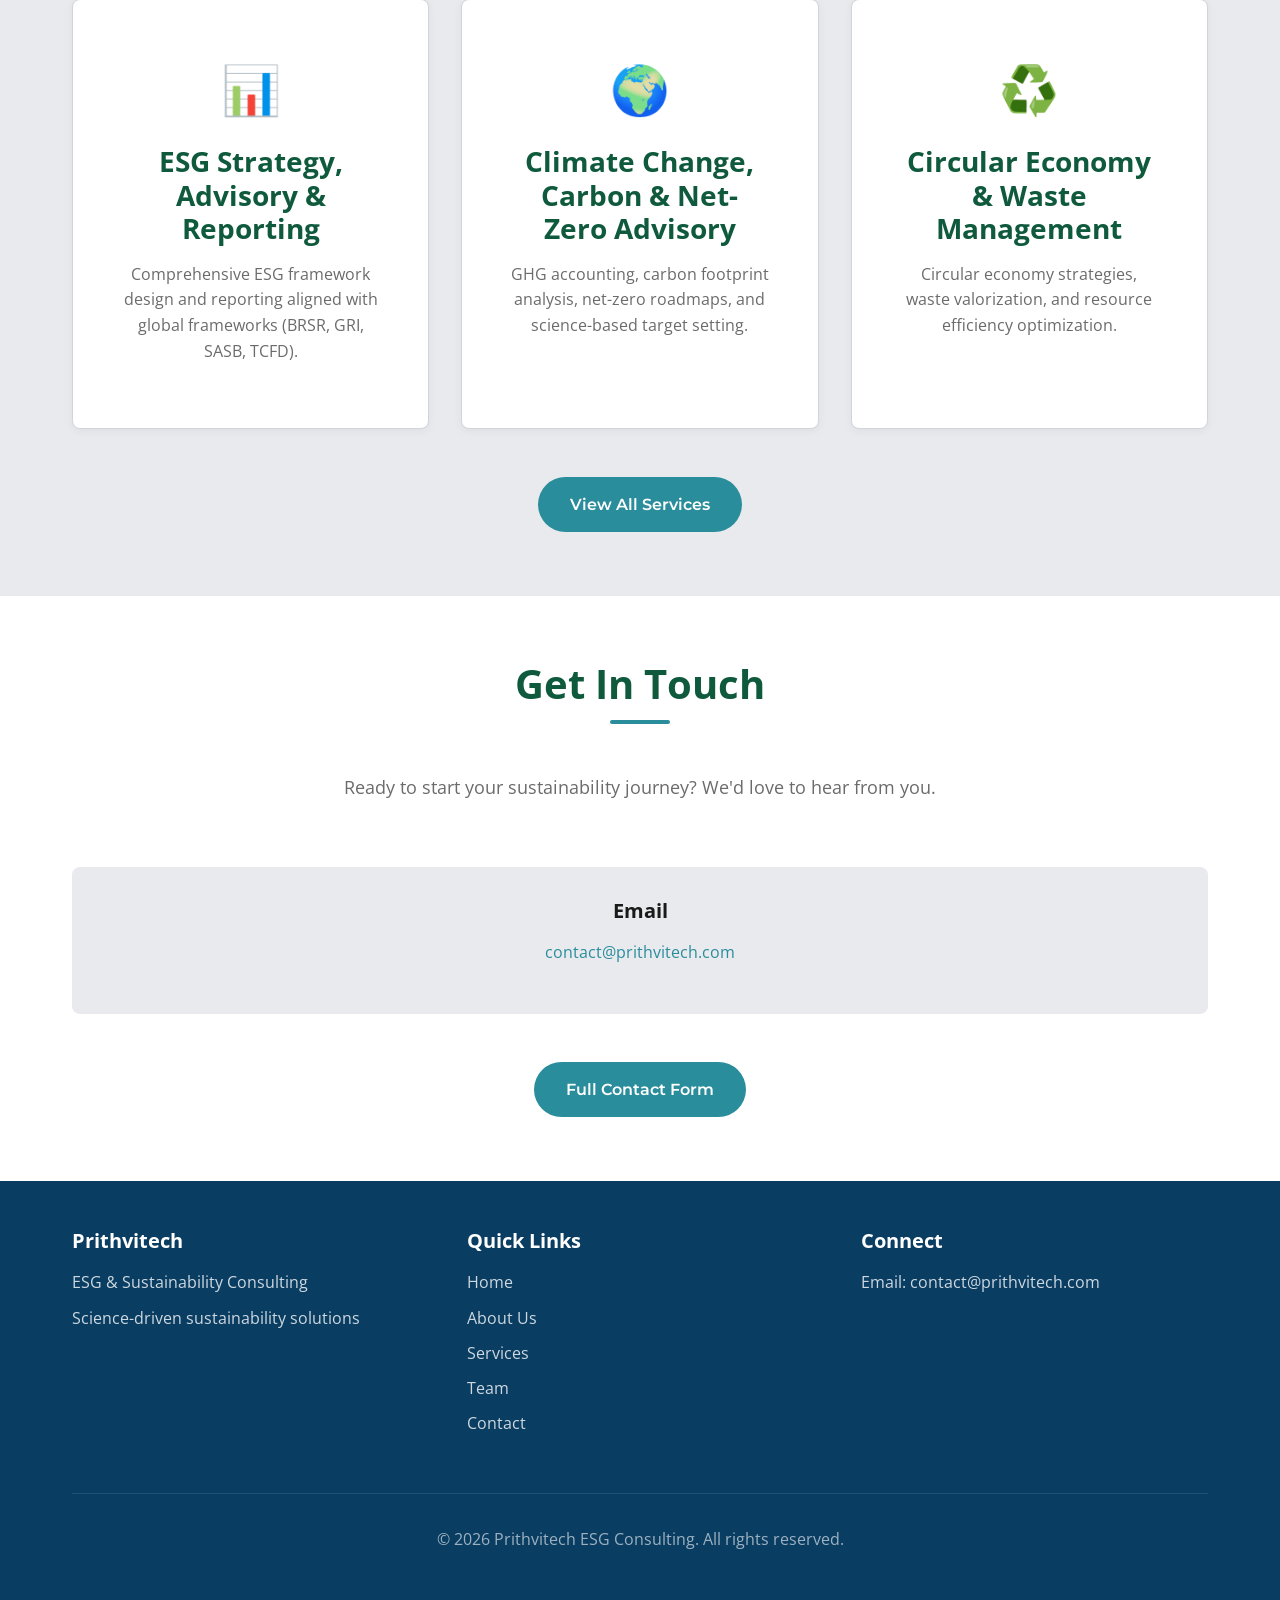
==== commit e4385c34: "Remove all personal names, phone numbers, and contact details from index.html" ====
--- a/index.html
+++ b/index.html
@@ -3,7 +3,7 @@
 <head>
     <meta charset="UTF-8">
     <meta name="viewport" content="width=device-width, initial-scale=1.0">
-    <meta name="description" content="Prithvitech - ESG and sustainability consulting firm driven by science, data, and practical implementation. Expert services in ESG strategy, climate change advisory, circular economy, and environmental governance.">
+    <meta name="description" content="Prithvitech - ESG and sustainability consulting firm driven by science, data, and practical implementation. Expert services in ESG strategy, climate change advisory, and sustainable solutions.">
     <meta name="keywords" content="ESG consulting, sustainability consulting, climate change advisory, circular economy, environmental governance, carbon management, net-zero, LCA, Prithvitech">
     <meta name="author" content="Prithvitech ESG Consulting">
     
@@ -35,12 +35,9 @@
     <header class="header" role="banner">
         <nav class="nav-container" role="navigation" aria-label="Main navigation">
             <div class="nav-brand">
-                <a href="index.html" aria-label="Prithvitech home" class="brand-link">
-                    <img src="images/logo.png" alt="Prithvitech Logo" class="logo" onerror="this.style.display='none'; this.nextElementSibling.style.display='block';">
-                    <div class="brand-text">
-                        <h1 class="brand-name">Prithvitech</h1>
-                        <p class="brand-tagline">ESG & Sustainability Consulting for the Future</p>
-                    </div>
+                <a href="index.html" aria-label="Prithvitech home">
+                    <h1 class="brand-name">Prithvitech</h1>
+                    <p class="brand-tagline">ESG & Sustainability Consulting for the Future</p>
                 </a>
             </div>
             <button class="nav-toggle" aria-label="Toggle navigation menu" aria-expanded="false">
@@ -84,7 +81,7 @@
                 <h2 id="about-heading" class="section-title">About Us</h2>
                 <div class="about-content">
                     <p class="about-text">
-                        Prithvitech is an ESG and sustainability consulting firm driven by science, data, and practical implementation. Founded by Dr. Saumya Agrawal (PhD, IIT Bombay), we combine academic excellence with practical industry experience to deliver credible, measurable sustainability outcomes.
+                        Prithvitech is an ESG and sustainability consulting firm driven by science, data, and practical implementation. We combine rigorous environmental science with industry expertise to deliver real-world sustainability solutions.
                     </p>
                 </div>
                 <div class="cta-center">
@@ -93,7 +90,7 @@
                 <div class="values-grid">
                     <article class="value-card">
                         <h3 class="value-title">Science-Driven</h3>
-                        <p class="value-description">Rigorous environmental science and data analytics backed by PhD-level expertise</p>
+                        <p class="value-description">Rigorous environmental science and data analytics backed by expert-level expertise</p>
                     </article>
                     <article class="value-card">
                         <h3 class="value-title">Practical Implementation</h3>
@@ -101,7 +98,7 @@
                     </article>
                     <article class="value-card">
                         <h3 class="value-title">Expert Credentials</h3>
-                        <p class="value-description">Academic depth combined with industry expertise from IIT Bombay</p>
+                        <p class="value-description">Academic depth combined with industry expertise</p>
                     </article>
                 </div>
             </div>
@@ -150,14 +147,6 @@
                         <h3 class="contact-item-title">Email</h3>
                         <p><a href="mailto:contact@prithvitech.com" class="contact-link">contact@prithvitech.com</a></p>
                     </div>
-                    <div class="contact-item">
-                        <h3 class="contact-item-title">Phone</h3>
-                        <p><a href="tel:+918957690266" class="contact-link">+91 8957690266</a></p>
-                    </div>
-                    <div class="contact-item">
-                        <h3 class="contact-item-title">LinkedIn</h3>
-                        <p><a href="https://www.linkedin.com/in/saumya-agrawal-iitb" target="_blank" rel="noopener noreferrer" class="contact-link">Connect on LinkedIn</a></p>
-                    </div>
                 </div>
                 <div class="cta-center">
                     <a href="contact.html" class="btn-secondary">Full Contact Form</a>
@@ -188,14 +177,6 @@
                 <div class="footer-section">
                     <h3 class="footer-title">Connect</h3>
                     <p class="footer-text">Email: contact@prithvitech.com</p>
-                    <p class="footer-text">Phone: +91 8957690266</p>
-                    <div class="social-links">
-                        <a href="https://www.linkedin.com/in/saumya-agrawal-iitb" target="_blank" rel="noopener noreferrer" class="social-link" aria-label="LinkedIn">
-                            <svg class="linkedin-icon" viewBox="0 0 24 24" width="24" height="24" fill="currentColor">
-                                <path d="M19 0h-14c-2.761 0-5 2.239-5 5v14c0 2.761 2.239 5 5 5h14c2.762 0 5-2.239 5-5v-14c0-2.761-2.238-5-5-5zm-11 19h-3v-11h3v11zm-1.5-12.268c-.966 0-1.75-.79-1.75-1.764s.784-1.764 1.75-1.764 1.75.79 1.75 1.764-.783 1.764-1.75 1.764zm13.5 12.268h-3v-5.604c0-3.368-4-3.113-4 0v5.604h-3v-11h3v1.765c1.396-2.586 7-2.777 7 2.476v6.759z"/>
-                            </svg>
-                        </a>
-                    </div>
                 </div>
             </div>
             <div class="footer-bottom">
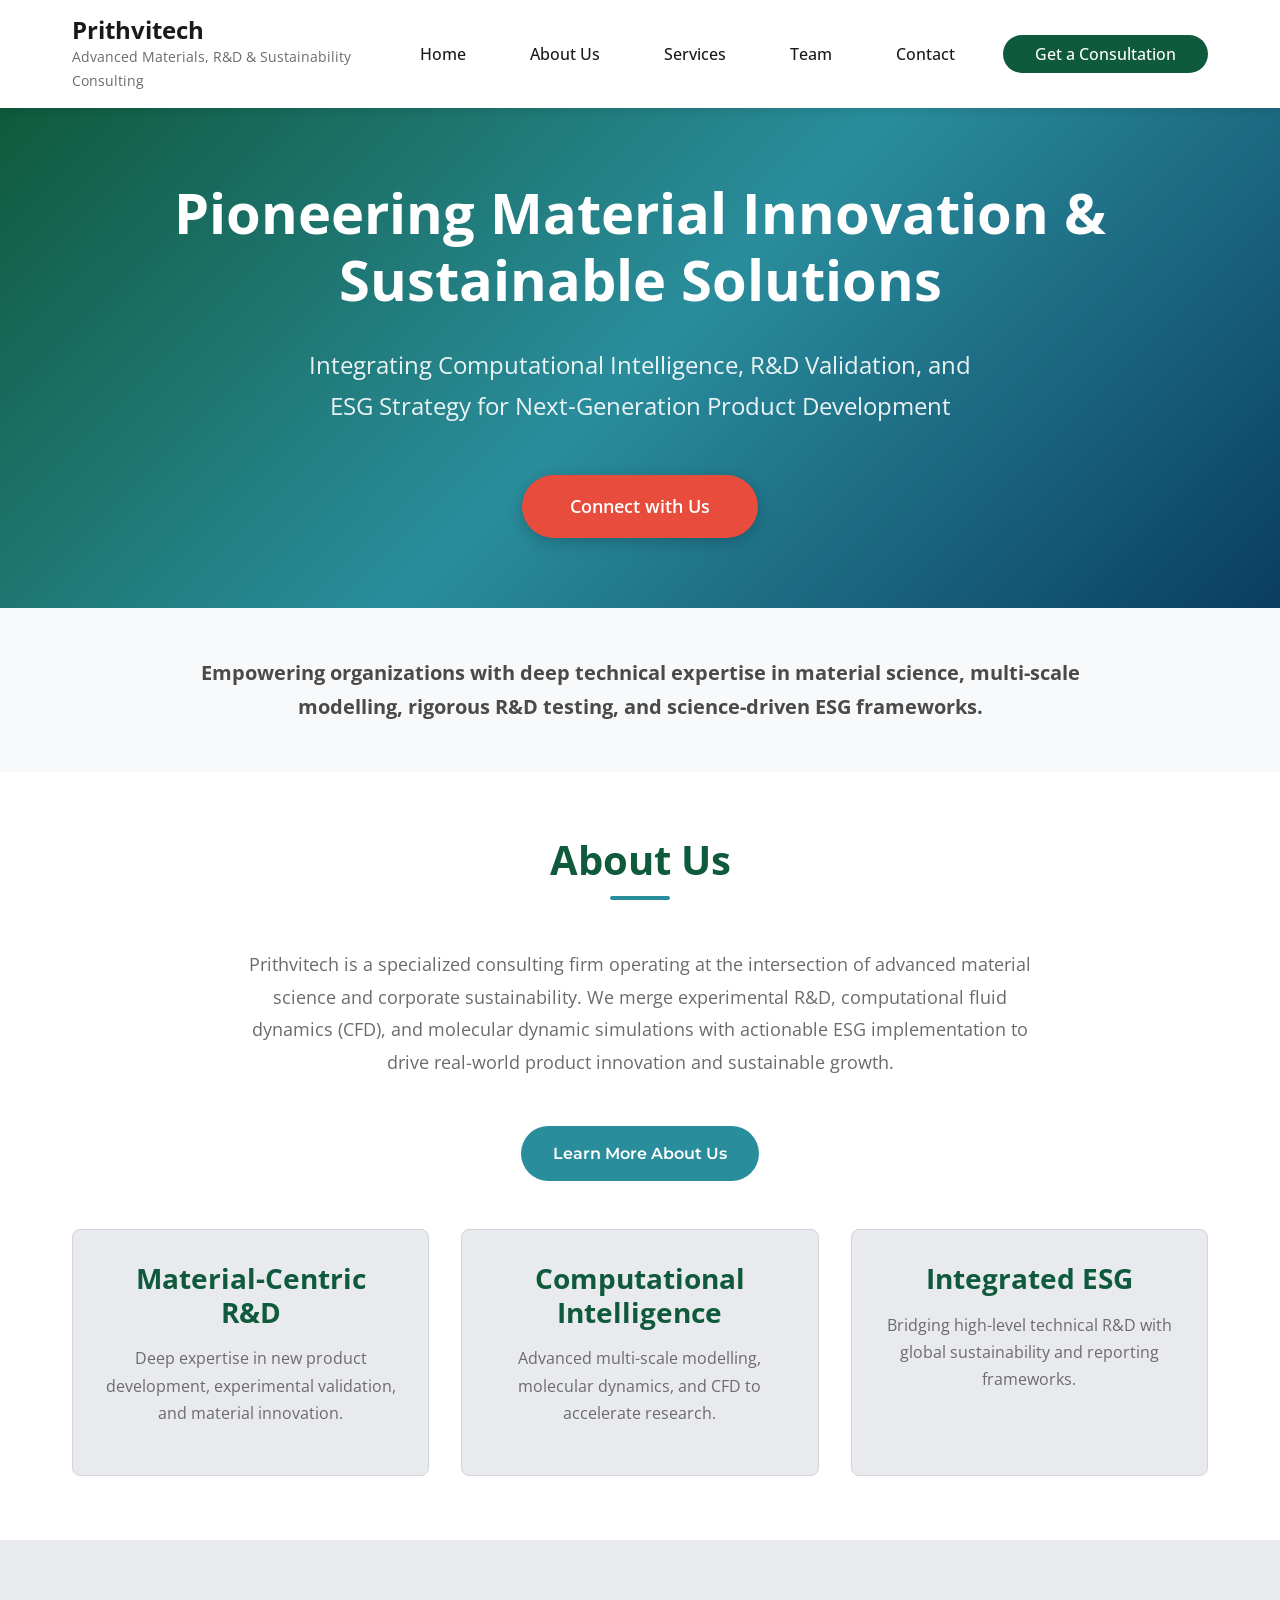
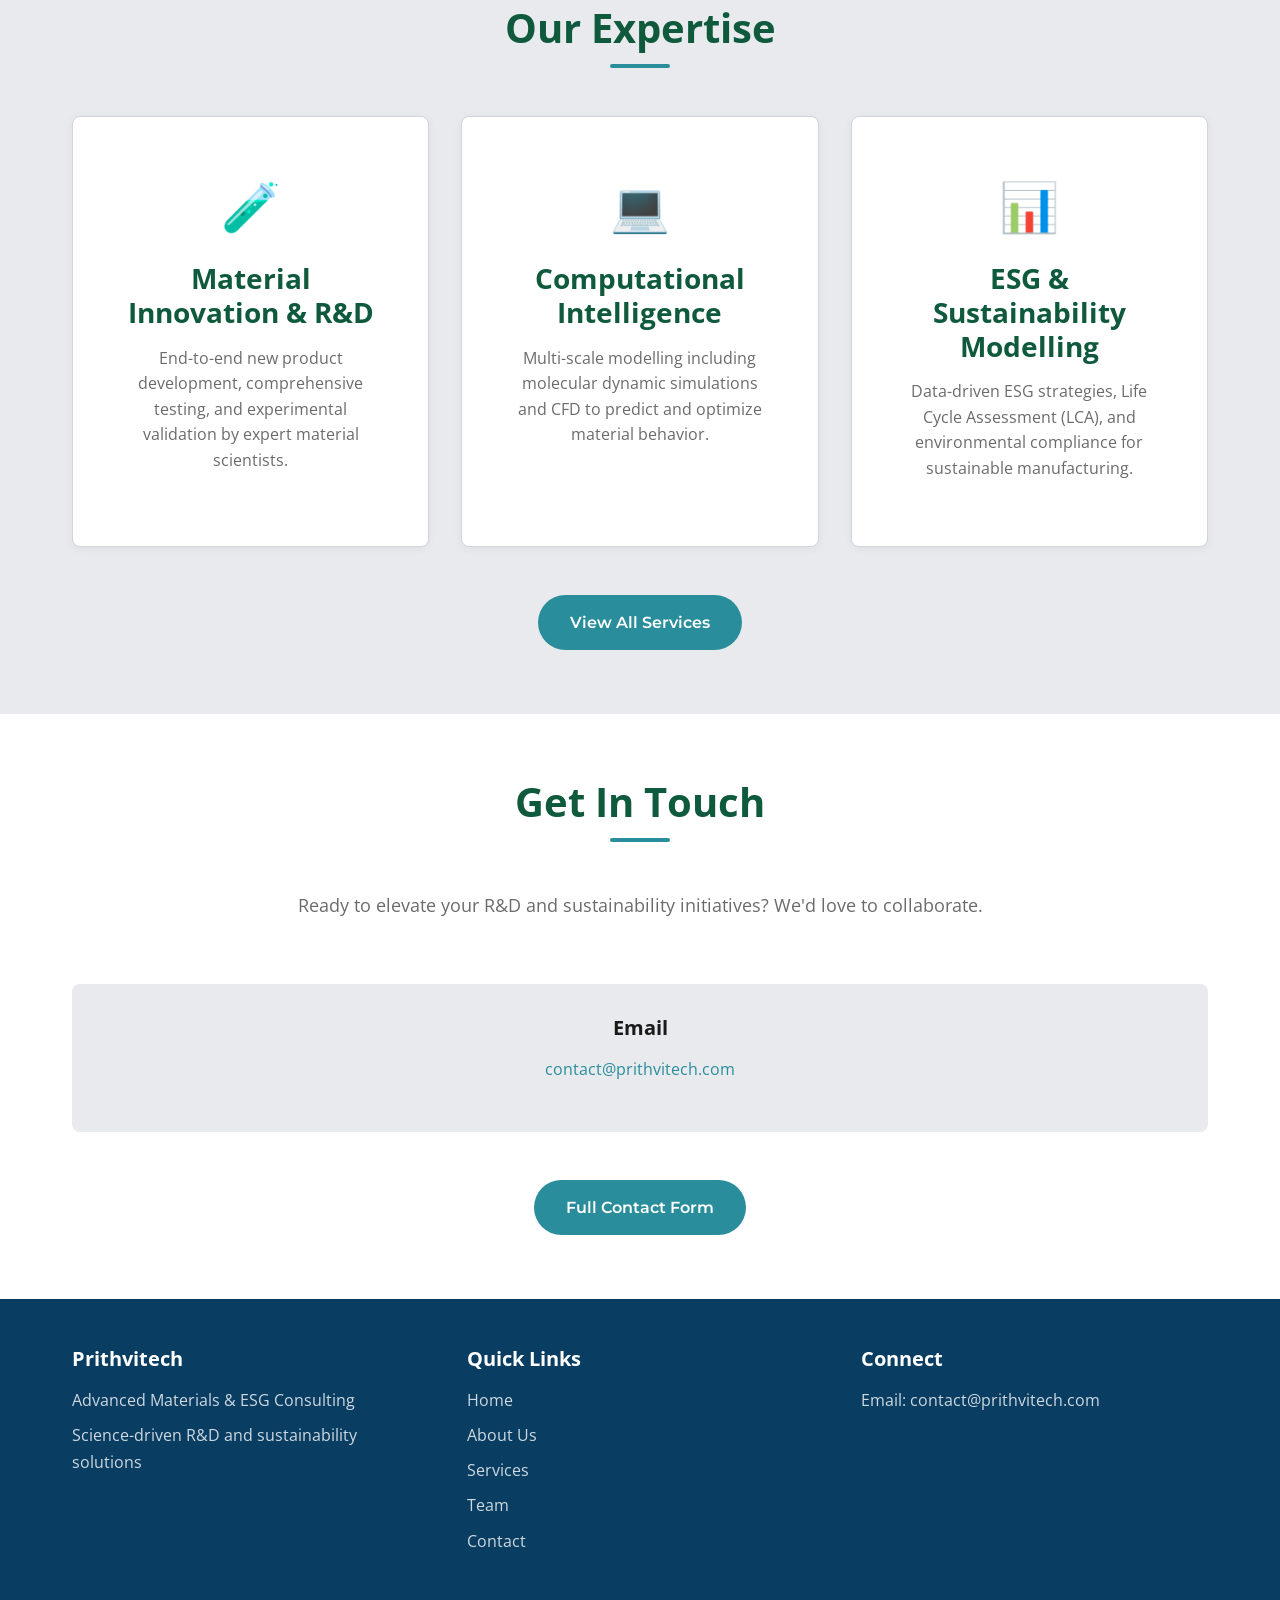
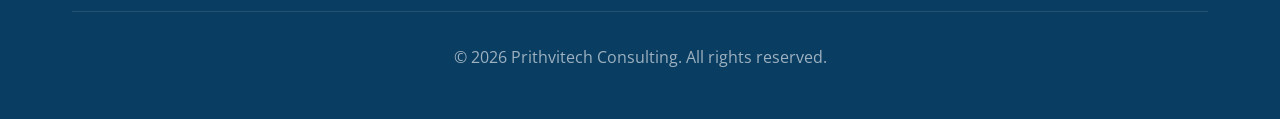
==== commit cfbfa49e: "Update index.html" ====
--- a/index.html
+++ b/index.html
@@ -3,14 +3,14 @@
 <head>
     <meta charset="UTF-8">
     <meta name="viewport" content="width=device-width, initial-scale=1.0">
-    <meta name="description" content="Prithvitech - ESG and sustainability consulting firm driven by science, data, and practical implementation. Expert services in ESG strategy, climate change advisory, and sustainable solutions.">
-    <meta name="keywords" content="ESG consulting, sustainability consulting, climate change advisory, circular economy, environmental governance, carbon management, net-zero, LCA, Prithvitech">
-    <meta name="author" content="Prithvitech ESG Consulting">
+    <meta name="description" content="Prithvitech - Specialized consulting in material innovation, computational intelligence, R&D, and ESG. Expert services in new product development, MD/CFD simulations, and sustainability.">
+    <meta name="keywords" content="material innovation, material scientist, computational intelligence, molecular dynamics, computational fluid dynamics, R&D, new product development, ESG consulting, sustainability">
+    <meta name="author" content="Prithvitech Consulting">
     
     <!-- Open Graph / Social Media Meta Tags -->
     <meta property="og:type" content="website">
-    <meta property="og:title" content="Prithvitech ESG Consulting">
-    <meta property="og:description" content="ESG and sustainability consulting driven by science, data, and practical implementation.">
+    <meta property="og:title" content="Prithvitech | Advanced Materials, R&D & ESG Consulting">
+    <meta property="og:description" content="Material-centric R&D, computational modeling, and ESG consulting driven by science, data, and experimental validation.">
     <meta property="og:url" content="https://prithvitech.com">
     
     <!-- SEO and Google Compatibility -->
@@ -18,7 +18,7 @@
     <meta name="googlebot" content="index, follow">
     <link rel="canonical" href="https://prithvitech.com">
     
-    <title>Home | Prithvitech - ESG & Sustainability Consulting</title>
+    <title>Home | Prithvitech - Advanced Materials, R&D & Sustainability</title>
     
     <!-- Google Fonts -->
     <link rel="preconnect" href="https://fonts.googleapis.com">
@@ -28,23 +28,21 @@
     <link rel="stylesheet" href="styles.css">
 </head>
 <body>
-    <!-- Skip to main content for accessibility -->
     <a href="#main-content" class="skip-link">Skip to main content</a>
     
-    <!-- Header and Navigation -->
     <header class="header" role="banner">
         <nav class="nav-container" role="navigation" aria-label="Main navigation">
             <div class="nav-brand">
                 <a href="index.html" aria-label="Prithvitech home">
                     <h1 class="brand-name">Prithvitech</h1>
-                    <p class="brand-tagline">ESG & Sustainability Consulting for the Future</p>
+                    <p class="brand-tagline">Advanced Materials, R&D & Sustainability Consulting</p>
                 </a>
             </div>
             <button class="nav-toggle" aria-label="Toggle navigation menu" aria-expanded="false">
                 <span class="hamburger"></span>
             </button>
             <ul class="nav-menu" id="nav-menu">
-                <li><a href="index.html" class="nav-link">Home</a></li>
+                <li><a href="index.html" class="nav-link active">Home</a></li>
                 <li><a href="about.html" class="nav-link">About Us</a></li>
                 <li><a href="services.html" class="nav-link">Services</a></li>
                 <li><a href="team.html" class="nav-link">Team</a></li>
@@ -54,34 +52,30 @@
         </nav>
     </header>
 
-    <!-- Main Content -->
     <main id="main-content" role="main">
         
-        <!-- Hero Section -->
         <section id="home" class="hero" aria-labelledby="hero-heading">
             <div class="container">
-                <h2 id="hero-heading" class="hero-title">Empowering Organizations with ESG Solutions</h2>
-                <p class="hero-subtitle">Climate Strategy and Sustainable Growth</p>
+                <h2 id="hero-heading" class="hero-title">Pioneering Material Innovation & Sustainable Solutions</h2>
+                <p class="hero-subtitle">Integrating Computational Intelligence, R&D Validation, and ESG Strategy for Next-Generation Product Development</p>
                 <a href="contact.html" class="cta-button" aria-label="Connect with us">Connect with Us</a>
             </div>
         </section>
 
-        <!-- Mission Statement -->
         <section class="mission" aria-labelledby="mission-heading">
             <div class="container">
                 <p class="mission-text">
-                    <strong>Empowering organizations with ESG solutions, climate strategy, and sustainable growth.</strong>
+                    <strong>Empowering organizations with deep technical expertise in material science, multi-scale modelling, rigorous R&D testing, and science-driven ESG frameworks.</strong>
                 </p>
             </div>
         </section>
 
-        <!-- About Section -->
         <section id="about" class="about" aria-labelledby="about-heading">
             <div class="container">
                 <h2 id="about-heading" class="section-title">About Us</h2>
                 <div class="about-content">
                     <p class="about-text">
-                        Prithvitech is an ESG and sustainability consulting firm driven by science, data, and practical implementation. We combine rigorous environmental science with industry expertise to deliver real-world sustainability solutions.
+                        Prithvitech is a specialized consulting firm operating at the intersection of advanced material science and corporate sustainability. We merge experimental R&D, computational fluid dynamics (CFD), and molecular dynamic simulations with actionable ESG implementation to drive real-world product innovation and sustainable growth.
                     </p>
                 </div>
                 <div class="cta-center">
@@ -89,45 +83,44 @@
                 </div>
                 <div class="values-grid">
                     <article class="value-card">
-                        <h3 class="value-title">Science-Driven</h3>
-                        <p class="value-description">Rigorous environmental science and data analytics backed by expert-level expertise</p>
+                        <h3 class="value-title">Material-Centric R&D</h3>
+                        <p class="value-description">Deep expertise in new product development, experimental validation, and material innovation.</p>
                     </article>
                     <article class="value-card">
-                        <h3 class="value-title">Practical Implementation</h3>
-                        <p class="value-description">Real-world solutions for sustainability challenges across industries</p>
+                        <h3 class="value-title">Computational Intelligence</h3>
+                        <p class="value-description">Advanced multi-scale modelling, molecular dynamics, and CFD to accelerate research.</p>
                     </article>
                     <article class="value-card">
-                        <h3 class="value-title">Expert Credentials</h3>
-                        <p class="value-description">Academic depth combined with industry expertise</p>
+                        <h3 class="value-title">Integrated ESG</h3>
+                        <p class="value-description">Bridging high-level technical R&D with global sustainability and reporting frameworks.</p>
                     </article>
                 </div>
             </div>
         </section>
 
-        <!-- Services Section -->
         <section id="services" class="services" aria-labelledby="services-heading">
             <div class="container">
-                <h2 id="services-heading" class="section-title">Our Services</h2>
+                <h2 id="services-heading" class="section-title">Our Expertise</h2>
                 <div class="services-grid">
                     <article class="service-card">
-                        <div class="service-icon" aria-hidden="true">📊</div>
-                        <h3 class="service-title">ESG Strategy, Advisory & Reporting</h3>
+                        <div class="service-icon" aria-hidden="true">🧪</div>
+                        <h3 class="service-title">Material Innovation & R&D</h3>
                         <p class="service-description">
-                            Comprehensive ESG framework design and reporting aligned with global frameworks (BRSR, GRI, SASB, TCFD).
+                            End-to-end new product development, comprehensive testing, and experimental validation by expert material scientists.
                         </p>
                     </article>
                     <article class="service-card">
-                        <div class="service-icon" aria-hidden="true">🌍</div>
-                        <h3 class="service-title">Climate Change, Carbon & Net-Zero Advisory</h3>
+                        <div class="service-icon" aria-hidden="true">💻</div>
+                        <h3 class="service-title">Computational Intelligence</h3>
                         <p class="service-description">
-                            GHG accounting, carbon footprint analysis, net-zero roadmaps, and science-based target setting.
+                            Multi-scale modelling including molecular dynamic simulations and CFD to predict and optimize material behavior.
                         </p>
                     </article>
                     <article class="service-card">
-                        <div class="service-icon" aria-hidden="true">♻️</div>
-                        <h3 class="service-title">Circular Economy & Waste Management</h3>
+                        <div class="service-icon" aria-hidden="true">📊</div>
+                        <h3 class="service-title">ESG & Sustainability Modelling</h3>
                         <p class="service-description">
-                            Circular economy strategies, waste valorization, and resource efficiency optimization.
+                            Data-driven ESG strategies, Life Cycle Assessment (LCA), and environmental compliance for sustainable manufacturing.
                         </p>
                     </article>
                 </div>
@@ -137,11 +130,10 @@
             </div>
         </section>
 
-        <!-- Contact Section -->
         <section id="contact" class="contact" aria-labelledby="contact-heading">
             <div class="container">
                 <h2 id="contact-heading" class="section-title">Get In Touch</h2>
-                <p class="contact-intro">Ready to start your sustainability journey? We'd love to hear from you.</p>
+                <p class="contact-intro">Ready to elevate your R&D and sustainability initiatives? We'd love to collaborate.</p>
                 <div class="contact-info">
                     <div class="contact-item">
                         <h3 class="contact-item-title">Email</h3>
@@ -155,14 +147,13 @@
         </section>
     </main>
 
-    <!-- Footer -->
     <footer class="footer" role="contentinfo">
         <div class="container">
             <div class="footer-content">
                 <div class="footer-section">
                     <h3 class="footer-title">Prithvitech</h3>
-                    <p class="footer-text">ESG & Sustainability Consulting</p>
-                    <p class="footer-text">Science-driven sustainability solutions</p>
+                    <p class="footer-text">Advanced Materials & ESG Consulting</p>
+                    <p class="footer-text">Science-driven R&D and sustainability solutions</p>
                 </div>
                 <div class="footer-section">
                     <h3 class="footer-title">Quick Links</h3>
@@ -180,7 +171,7 @@
                 </div>
             </div>
             <div class="footer-bottom">
-                <p>&copy; <span id="current-year"></span> Prithvitech ESG Consulting. All rights reserved.</p>
+                <p>&copy; <span id="current-year"></span> Prithvitech Consulting. All rights reserved.</p>
             </div>
         </div>
     </footer>
--- a/styles.css
+++ b/styles.css
@@ -156,24 +156,6 @@
 .nav-brand a {
     text-decoration: none;
     color: var(--text-dark);
-}
-
-.brand-link {
-    display: flex;
-    align-items: center;
-    gap: var(--spacing-sm);
-}
-
-.logo {
-    height: 50px;
-    width: auto;
-    max-width: 200px;
-    object-fit: contain;
-}
-
-.brand-text {
-    display: flex;
-    flex-direction: column;
 }
 
 .brand-name {
@@ -1427,15 +1409,6 @@
     .brand-tagline {
         font-size: 0.7rem;
     }
-    
-    .logo {
-        height: 40px;
-        max-width: 150px;
-    }
-    
-    .brand-link {
-        gap: var(--spacing-xs);
-    }
 }
 
 @media (max-width: 480px) {
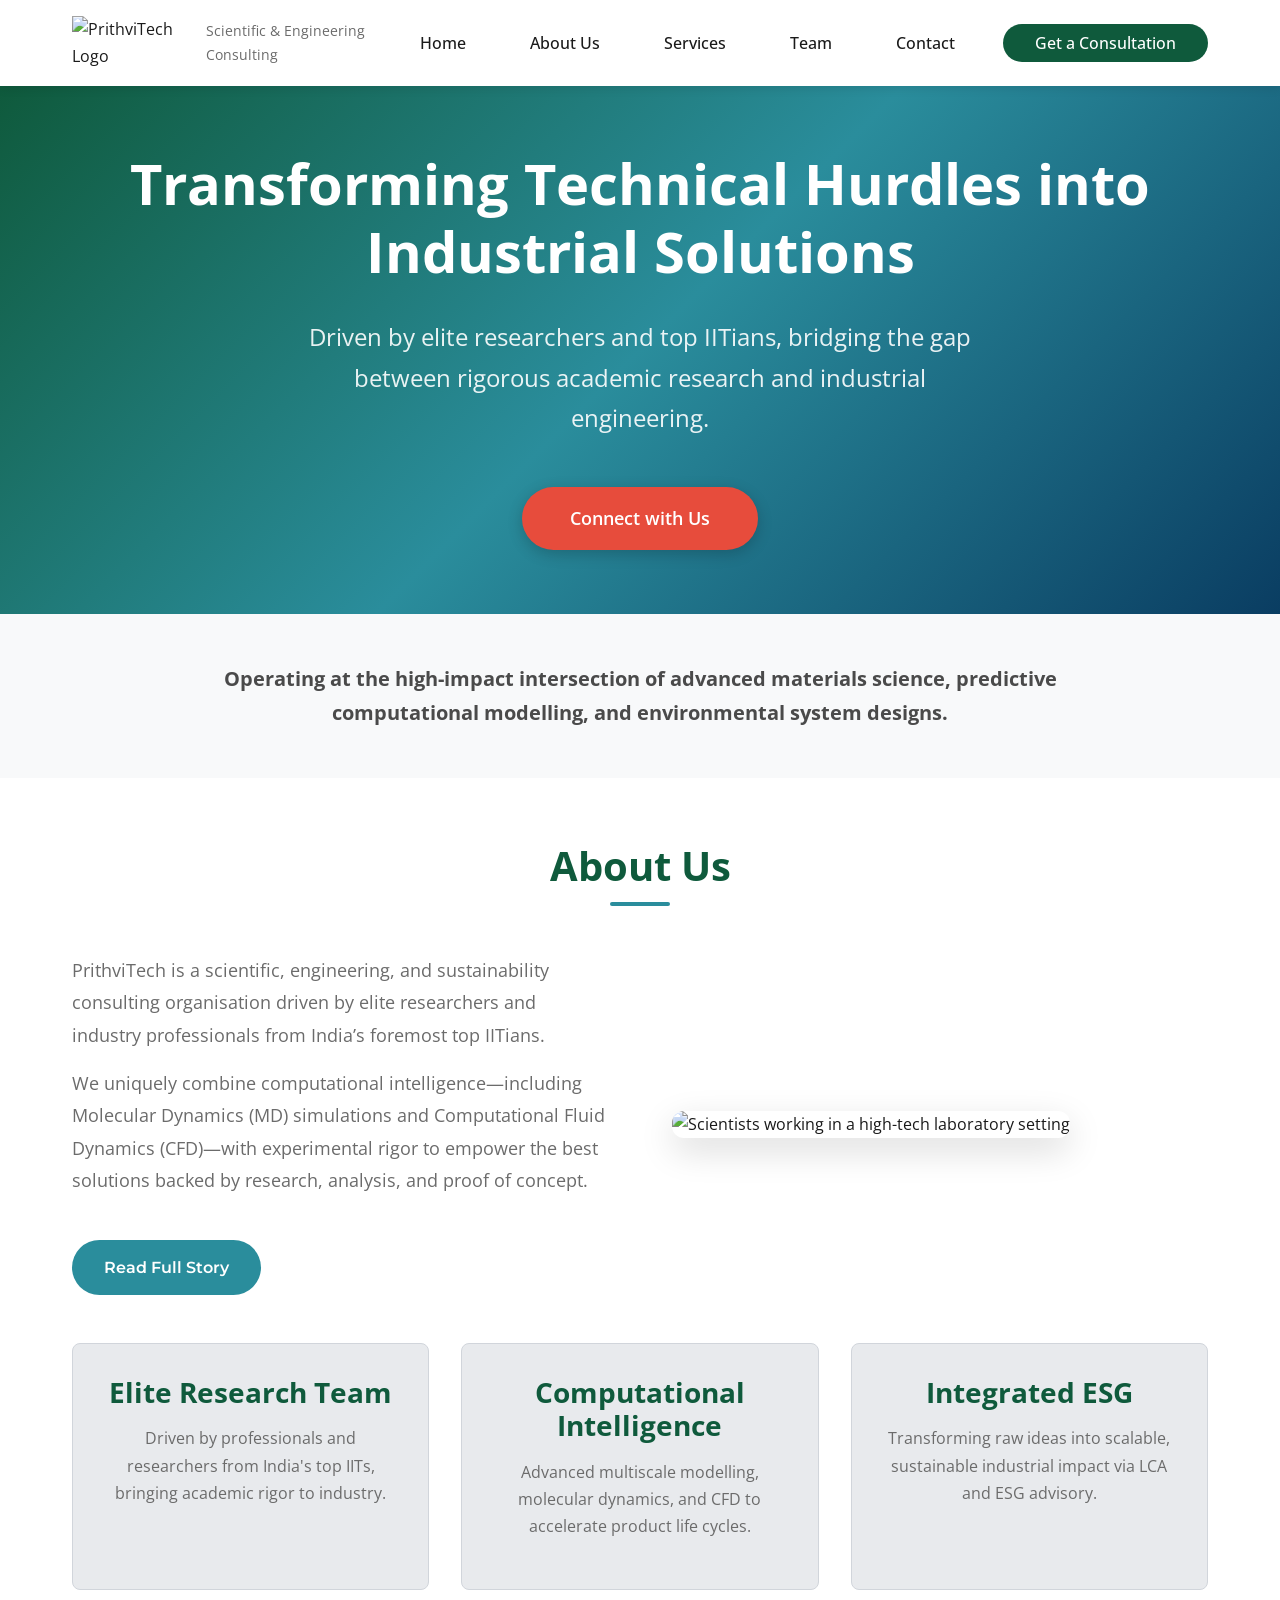
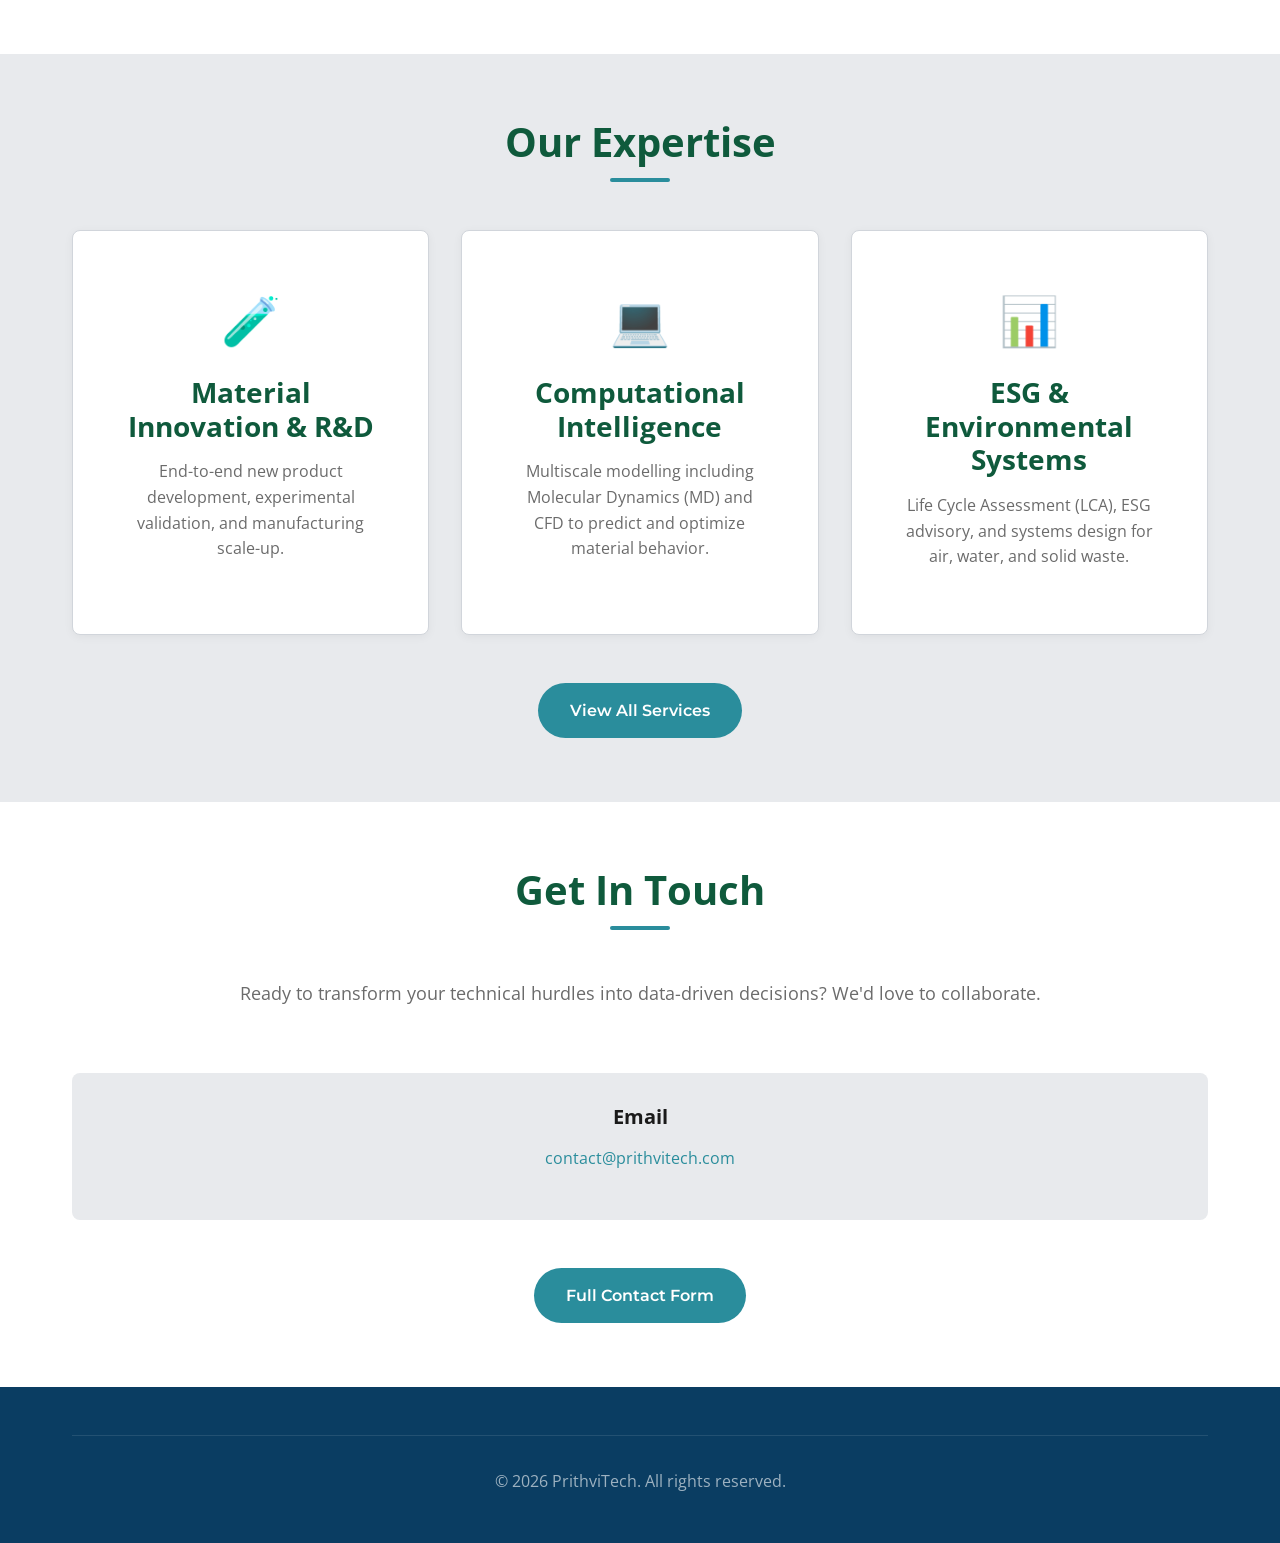
==== commit c6ee2b14: "Update index.html" ====
--- a/index.html
+++ b/index.html
@@ -3,22 +3,21 @@
 <head>
     <meta charset="UTF-8">
     <meta name="viewport" content="width=device-width, initial-scale=1.0">
-    <meta name="description" content="Prithvitech - Specialized consulting in material innovation, computational intelligence, R&D, and ESG. Expert services in new product development, MD/CFD simulations, and sustainability.">
-    <meta name="keywords" content="material innovation, material scientist, computational intelligence, molecular dynamics, computational fluid dynamics, R&D, new product development, ESG consulting, sustainability">
-    <meta name="author" content="Prithvitech Consulting">
+    <meta name="description" content="PrithviTech - Scientific, engineering, and sustainability consulting driven by elite researchers and top IITians.">
+    <meta name="keywords" content="material innovation, computational intelligence, molecular dynamics, R&D, new product development, ESG consulting, sustainability, IIT researchers">
+    <meta name="author" content="PrithviTech">
+    
+    <!-- Favicon (Shows logo in browser tab) -->
+    <link rel="icon" href="logo.png" type="image/png">
     
     <!-- Open Graph / Social Media Meta Tags -->
     <meta property="og:type" content="website">
-    <meta property="og:title" content="Prithvitech | Advanced Materials, R&D & ESG Consulting">
-    <meta property="og:description" content="Material-centric R&D, computational modeling, and ESG consulting driven by science, data, and experimental validation.">
+    <meta property="og:title" content="PrithviTech | Scientific, Engineering & Sustainability Consulting">
+    <meta property="og:description" content="Material-centric R&D, computational modeling, and sustainability consulting driven by top researchers.">
     <meta property="og:url" content="https://prithvitech.com">
+    <meta property="og:image" content="https://prithvitech.com/logo.png">
     
-    <!-- SEO and Google Compatibility -->
-    <meta name="robots" content="index, follow">
-    <meta name="googlebot" content="index, follow">
-    <link rel="canonical" href="https://prithvitech.com">
-    
-    <title>Home | Prithvitech - Advanced Materials, R&D & Sustainability</title>
+    <title>Home | PrithviTech - Advanced Materials, R&D & Sustainability</title>
     
     <!-- Google Fonts -->
     <link rel="preconnect" href="https://fonts.googleapis.com">
@@ -33,9 +32,15 @@
     <header class="header" role="banner">
         <nav class="nav-container" role="navigation" aria-label="Main navigation">
             <div class="nav-brand">
-                <a href="index.html" aria-label="Prithvitech home">
-                    <h1 class="brand-name">Prithvitech</h1>
-                    <p class="brand-tagline">Advanced Materials, R&D & Sustainability Consulting</p>
+                <a href="index.html" aria-label="PrithviTech home" style="text-decoration: none;">
+                    <div class="logo-container">
+                        <!-- Embedded Logo -->
+                        <img src="logo.png" alt="PrithviTech Logo" class="header-logo">
+                        <div class="brand-text-wrapper">
+                            <h1 class="brand-name sr-only">PrithviTech</h1>
+                            <p class="brand-tagline">Scientific & Engineering Consulting</p>
+                        </div>
+                    </div>
                 </a>
             </div>
             <button class="nav-toggle" aria-label="Toggle navigation menu" aria-expanded="false">
@@ -56,8 +61,8 @@
         
         <section id="home" class="hero" aria-labelledby="hero-heading">
             <div class="container">
-                <h2 id="hero-heading" class="hero-title">Pioneering Material Innovation & Sustainable Solutions</h2>
-                <p class="hero-subtitle">Integrating Computational Intelligence, R&D Validation, and ESG Strategy for Next-Generation Product Development</p>
+                <h2 id="hero-heading" class="hero-title">Transforming Technical Hurdles into Industrial Solutions</h2>
+                <p class="hero-subtitle">Driven by elite researchers and top IITians, bridging the gap between rigorous academic research and industrial engineering.</p>
                 <a href="contact.html" class="cta-button" aria-label="Connect with us">Connect with Us</a>
             </div>
         </section>
@@ -65,7 +70,7 @@
         <section class="mission" aria-labelledby="mission-heading">
             <div class="container">
                 <p class="mission-text">
-                    <strong>Empowering organizations with deep technical expertise in material science, multi-scale modelling, rigorous R&D testing, and science-driven ESG frameworks.</strong>
+                    <strong>Operating at the high-impact intersection of advanced materials science, predictive computational modelling, and environmental system designs.</strong>
                 </p>
             </div>
         </section>
@@ -73,26 +78,37 @@
         <section id="about" class="about" aria-labelledby="about-heading">
             <div class="container">
                 <h2 id="about-heading" class="section-title">About Us</h2>
-                <div class="about-content">
-                    <p class="about-text">
-                        Prithvitech is a specialized consulting firm operating at the intersection of advanced material science and corporate sustainability. We merge experimental R&D, computational fluid dynamics (CFD), and molecular dynamic simulations with actionable ESG implementation to drive real-world product innovation and sustainable growth.
-                    </p>
+                
+                <!-- New Image Layout for Home Page -->
+                <div class="home-about-wrapper">
+                    <div class="home-about-text">
+                        <p class="about-text" style="text-align: left;">
+                            PrithviTech is a scientific, engineering, and sustainability consulting organisation driven by elite researchers and industry professionals from India’s foremost top IITians. 
+                        </p>
+                        <p class="about-text" style="text-align: left;">
+                            We uniquely combine computational intelligence—including Molecular Dynamics (MD) simulations and Computational Fluid Dynamics (CFD)—with experimental rigor to empower the best solutions backed by research, analysis, and proof of concept.
+                        </p>
+                        <br>
+                        <a href="about.html" class="btn-secondary">Read Full Story</a>
+                    </div>
+                    <div class="home-about-image">
+                        <!-- High-quality placeholder image for scientific innovation -->
+                        <img src="https://images.unsplash.com/photo-1581091226825-a6a2a5aee158?auto=format&fit=crop&w=800&q=80" alt="Scientists working in a high-tech laboratory setting">
+                    </div>
                 </div>
-                <div class="cta-center">
-                    <a href="about.html" class="btn-secondary">Learn More About Us</a>
-                </div>
+
                 <div class="values-grid">
                     <article class="value-card">
-                        <h3 class="value-title">Material-Centric R&D</h3>
-                        <p class="value-description">Deep expertise in new product development, experimental validation, and material innovation.</p>
+                        <h3 class="value-title">Elite Research Team</h3>
+                        <p class="value-description">Driven by professionals and researchers from India's top IITs, bringing academic rigor to industry.</p>
                     </article>
                     <article class="value-card">
                         <h3 class="value-title">Computational Intelligence</h3>
-                        <p class="value-description">Advanced multi-scale modelling, molecular dynamics, and CFD to accelerate research.</p>
+                        <p class="value-description">Advanced multiscale modelling, molecular dynamics, and CFD to accelerate product life cycles.</p>
                     </article>
                     <article class="value-card">
                         <h3 class="value-title">Integrated ESG</h3>
-                        <p class="value-description">Bridging high-level technical R&D with global sustainability and reporting frameworks.</p>
+                        <p class="value-description">Transforming raw ideas into scalable, sustainable industrial impact via LCA and ESG advisory.</p>
                     </article>
                 </div>
             </div>
@@ -106,21 +122,21 @@
                         <div class="service-icon" aria-hidden="true">🧪</div>
                         <h3 class="service-title">Material Innovation & R&D</h3>
                         <p class="service-description">
-                            End-to-end new product development, comprehensive testing, and experimental validation by expert material scientists.
+                            End-to-end new product development, experimental validation, and manufacturing scale-up.
                         </p>
                     </article>
                     <article class="service-card">
                         <div class="service-icon" aria-hidden="true">💻</div>
                         <h3 class="service-title">Computational Intelligence</h3>
                         <p class="service-description">
-                            Multi-scale modelling including molecular dynamic simulations and CFD to predict and optimize material behavior.
+                            Multiscale modelling including Molecular Dynamics (MD) and CFD to predict and optimize material behavior.
                         </p>
                     </article>
                     <article class="service-card">
                         <div class="service-icon" aria-hidden="true">📊</div>
-                        <h3 class="service-title">ESG & Sustainability Modelling</h3>
+                        <h3 class="service-title">ESG & Environmental Systems</h3>
                         <p class="service-description">
-                            Data-driven ESG strategies, Life Cycle Assessment (LCA), and environmental compliance for sustainable manufacturing.
+                            Life Cycle Assessment (LCA), ESG advisory, and systems design for air, water, and solid waste.
                         </p>
                     </article>
                 </div>
@@ -133,7 +149,7 @@
         <section id="contact" class="contact" aria-labelledby="contact-heading">
             <div class="container">
                 <h2 id="contact-heading" class="section-title">Get In Touch</h2>
-                <p class="contact-intro">Ready to elevate your R&D and sustainability initiatives? We'd love to collaborate.</p>
+                <p class="contact-intro">Ready to transform your technical hurdles into data-driven decisions? We'd love to collaborate.</p>
                 <div class="contact-info">
                     <div class="contact-item">
                         <h3 class="contact-item-title">Email</h3>
@@ -149,29 +165,8 @@
 
     <footer class="footer" role="contentinfo">
         <div class="container">
-            <div class="footer-content">
-                <div class="footer-section">
-                    <h3 class="footer-title">Prithvitech</h3>
-                    <p class="footer-text">Advanced Materials & ESG Consulting</p>
-                    <p class="footer-text">Science-driven R&D and sustainability solutions</p>
-                </div>
-                <div class="footer-section">
-                    <h3 class="footer-title">Quick Links</h3>
-                    <ul class="footer-links">
-                        <li><a href="index.html" class="footer-link">Home</a></li>
-                        <li><a href="about.html" class="footer-link">About Us</a></li>
-                        <li><a href="services.html" class="footer-link">Services</a></li>
-                        <li><a href="team.html" class="footer-link">Team</a></li>
-                        <li><a href="contact.html" class="footer-link">Contact</a></li>
-                    </ul>
-                </div>
-                <div class="footer-section">
-                    <h3 class="footer-title">Connect</h3>
-                    <p class="footer-text">Email: contact@prithvitech.com</p>
-                </div>
-            </div>
             <div class="footer-bottom">
-                <p>&copy; <span id="current-year"></span> Prithvitech Consulting. All rights reserved.</p>
+                <p>&copy; <span id="current-year"></span> PrithviTech. All rights reserved.</p>
             </div>
         </div>
     </footer>
--- a/styles.css
+++ b/styles.css
@@ -1416,3 +1416,63 @@
         font-size: 1.5rem;
     }
 }
+.sr-only {
+    position: absolute;
+    width: 1px;
+    height: 1px;
+    padding: 0;
+    margin: -1px;
+    overflow: hidden;
+    clip: rect(0, 0, 0, 0);
+    white-space: nowrap;
+    border-width: 0;
+}
+
+/* Header Logo Styling */
+.header-logo {
+    max-height: 60px;
+    width: auto;
+    display: block;
+}
+
+.logo-container {
+    display: flex;
+    align-items: center;
+    gap: 15px;
+}
+
+/* Home Page Image Grid */
+.home-about-wrapper {
+    display: grid;
+    grid-template-columns: 1fr 1fr;
+    gap: var(--spacing-xl);
+    align-items: center;
+    margin-bottom: var(--spacing-lg);
+}
+
+.home-about-image img {
+    width: 100%;
+    border-radius: 12px;
+    box-shadow: 0 12px 35px rgba(0, 0, 0, 0.15);
+    object-fit: cover;
+    max-height: 400px;
+}
+
+.home-about-text {
+    text-align: left;
+}
+
+@media (max-width: 968px) {
+    .home-about-wrapper {
+        grid-template-columns: 1fr;
+    }
+    .home-about-text {
+        text-align: center;
+    }
+}
+
+@media (max-width: 480px) {
+    .header-logo {
+        max-height: 45px;
+    }
+}
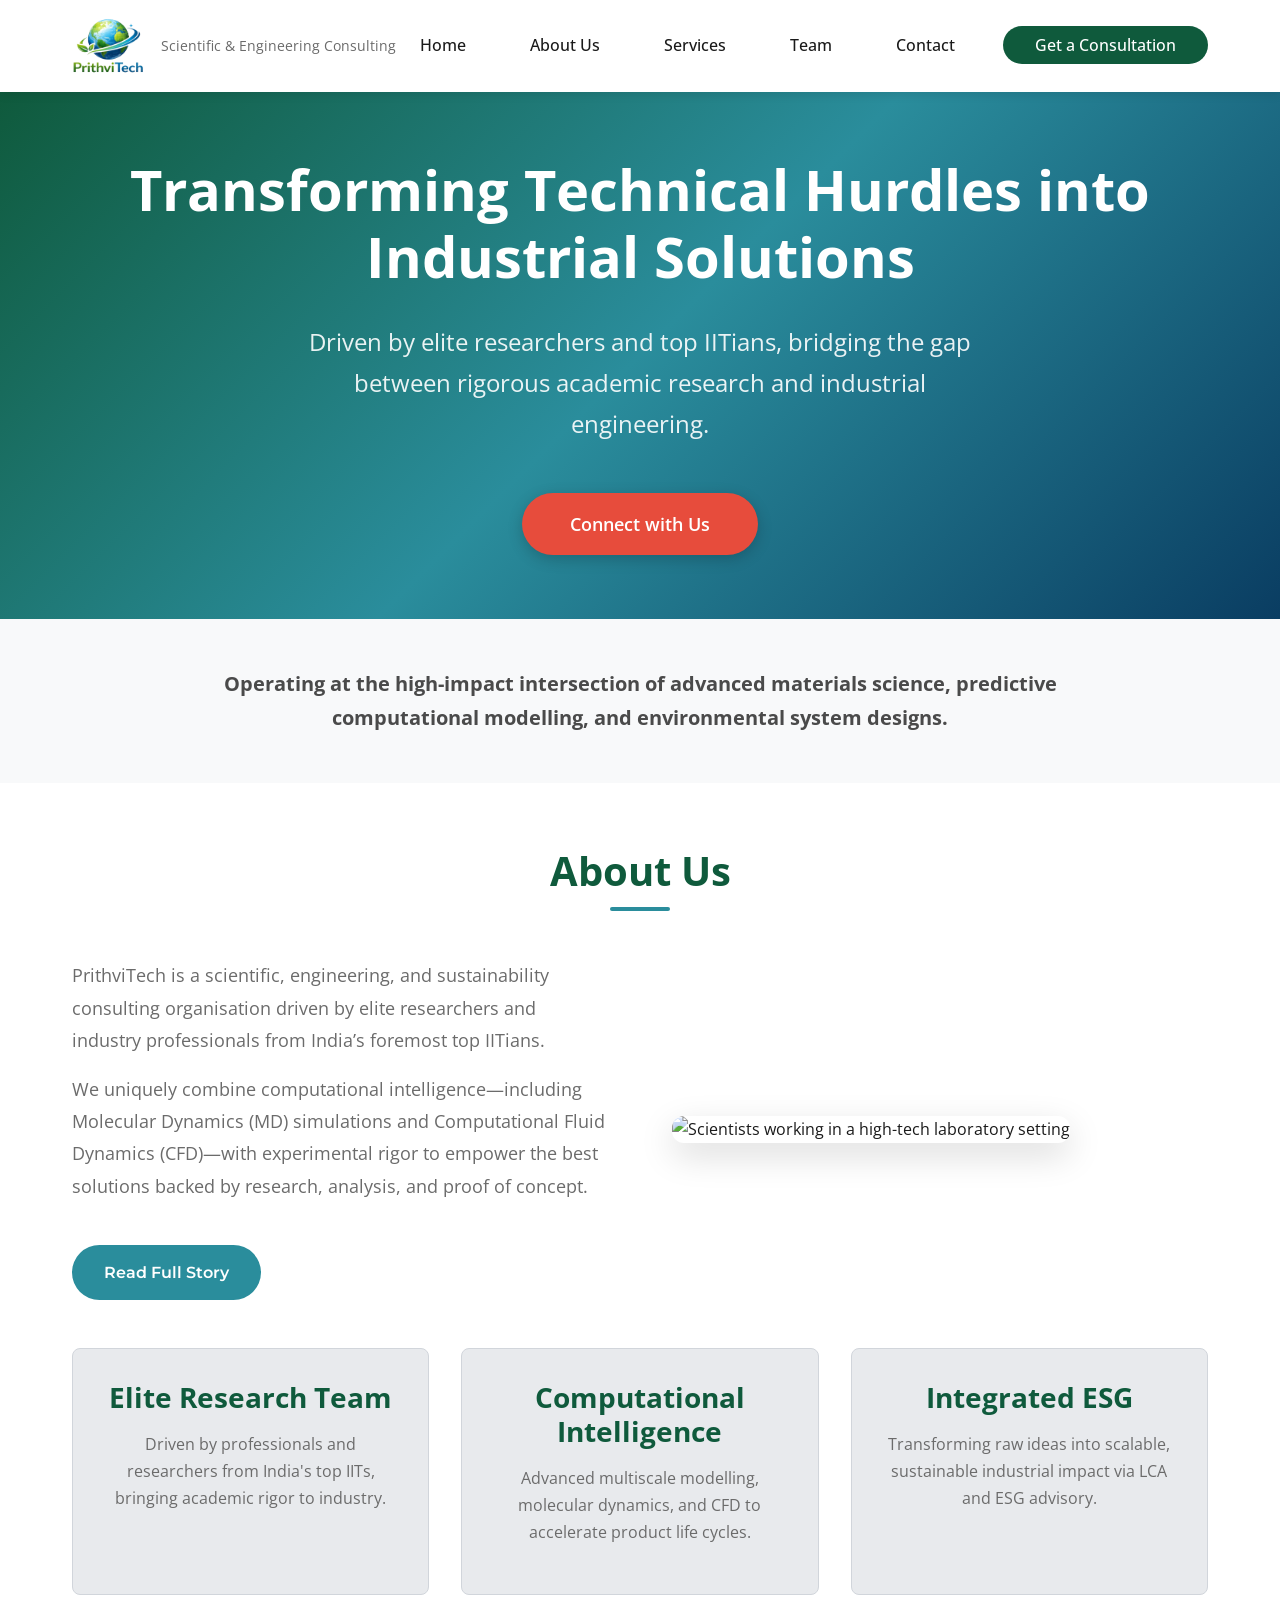
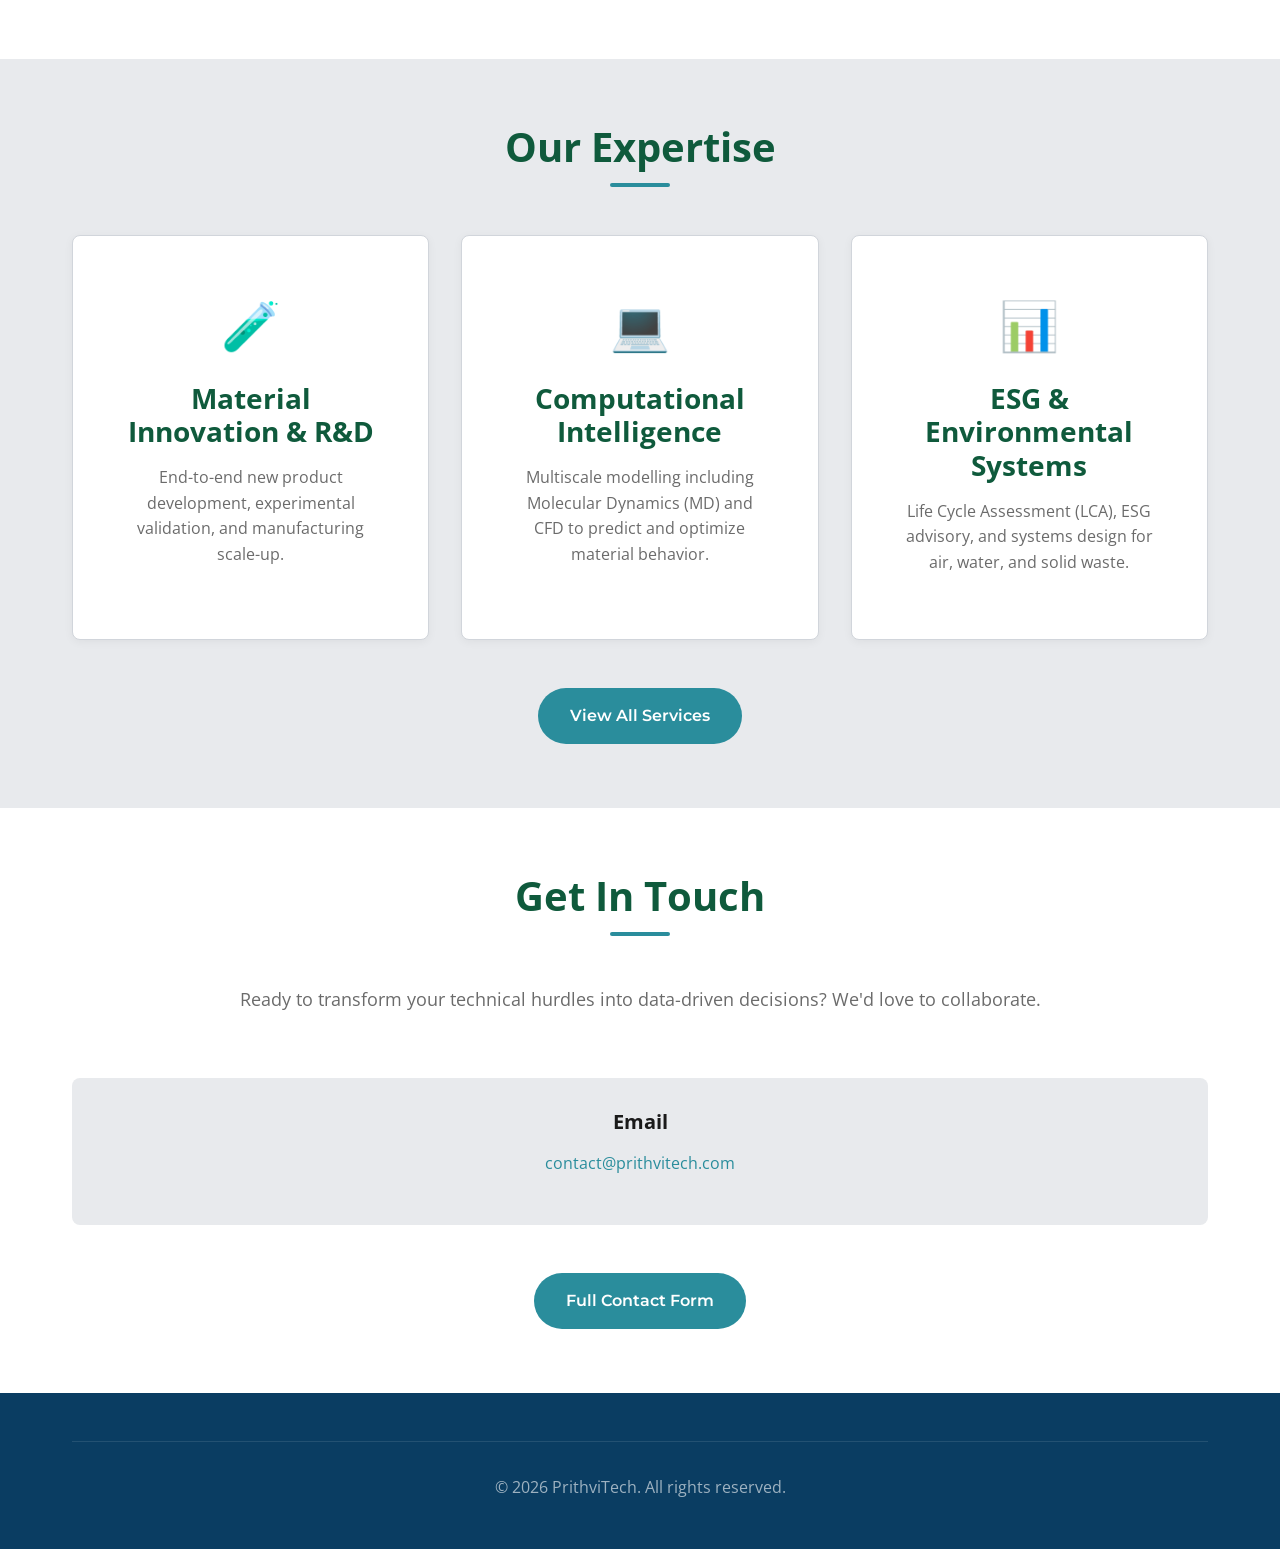
==== commit 1deae7db: "Update index.html" ====
--- a/index.html
+++ b/index.html
@@ -8,7 +8,10 @@
     <meta name="author" content="PrithviTech">
     
     <!-- Favicon (Shows logo in browser tab) -->
-    <link rel="icon" href="logo.png" type="image/png">
+    <!-- Enhanced Favicon for Browser Tab & Taskbar -->
+    <link rel="icon" type="image/png" href="logo.png?v=2">
+    <link rel="shortcut icon" type="image/png" href="logo.png?v=2">
+    <link rel="apple-touch-icon" href="logo.png?v=2">
     
     <!-- Open Graph / Social Media Meta Tags -->
     <meta property="og:type" content="website">
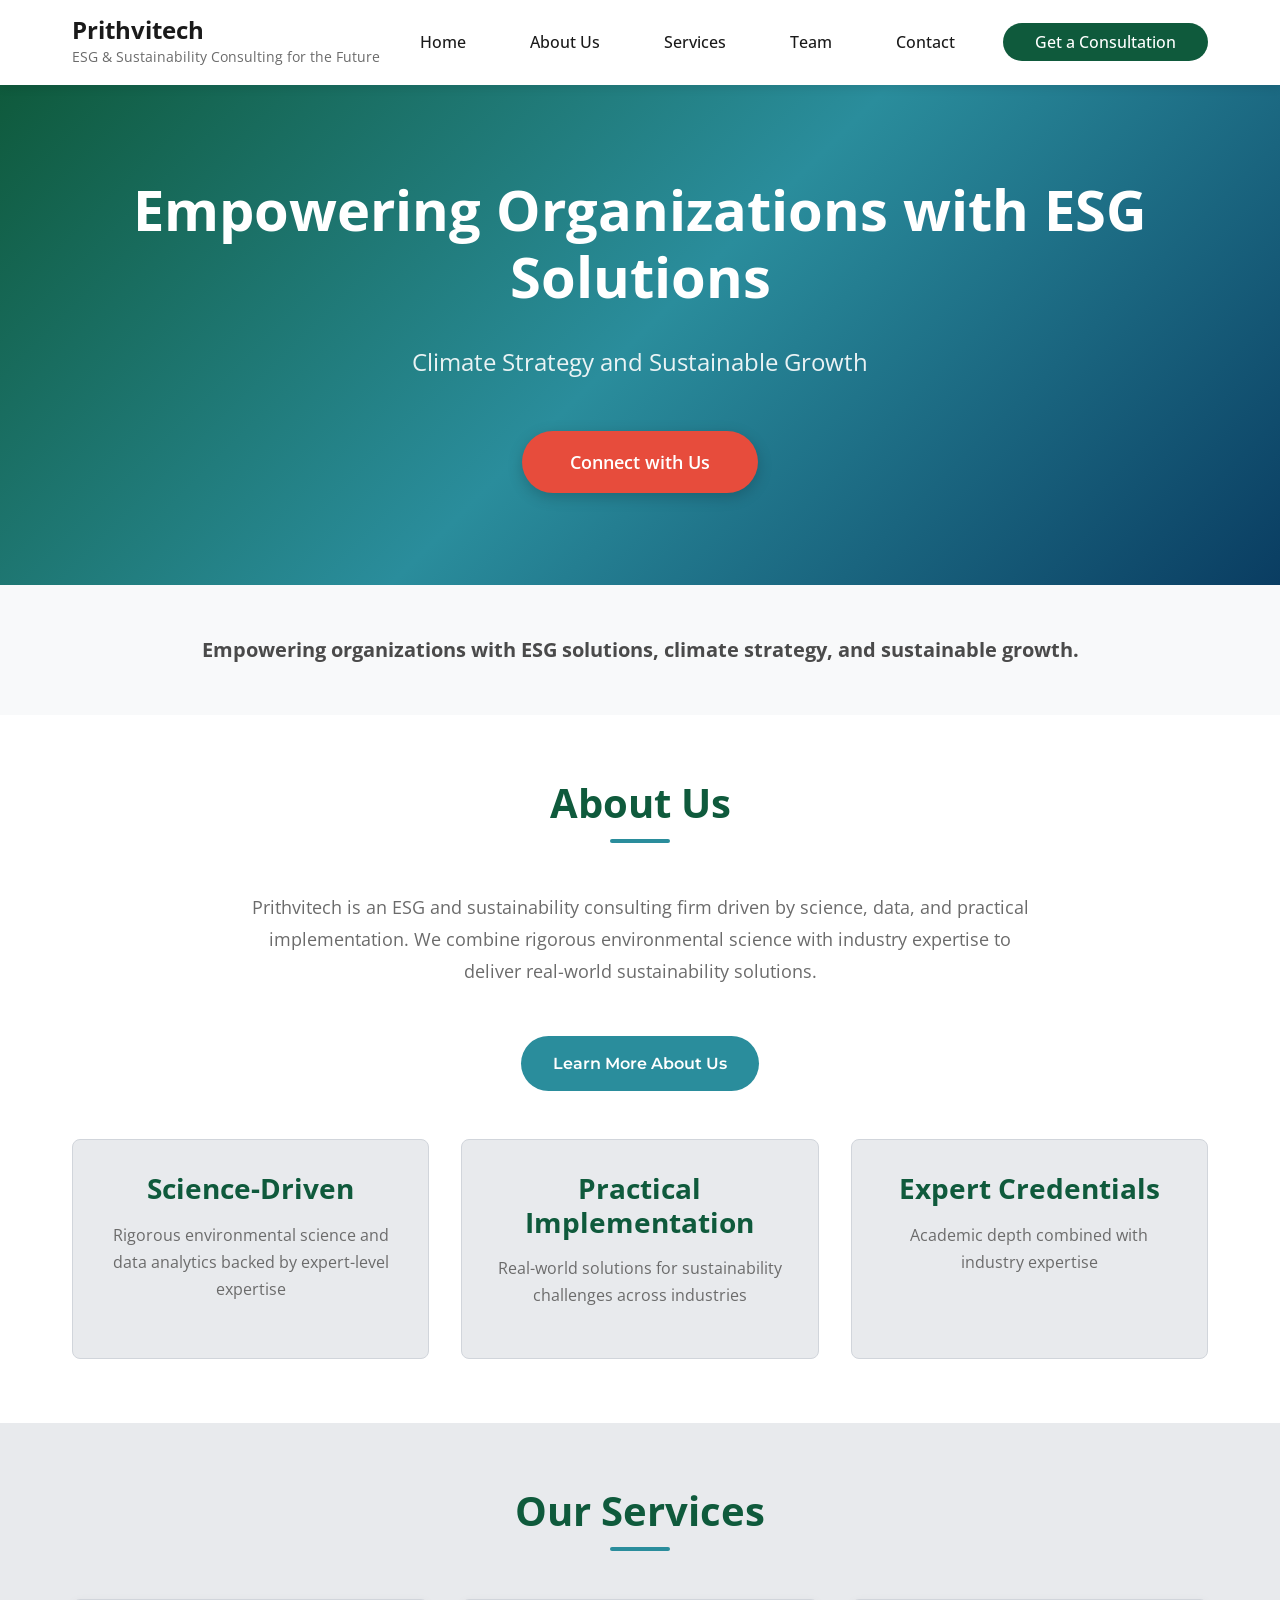
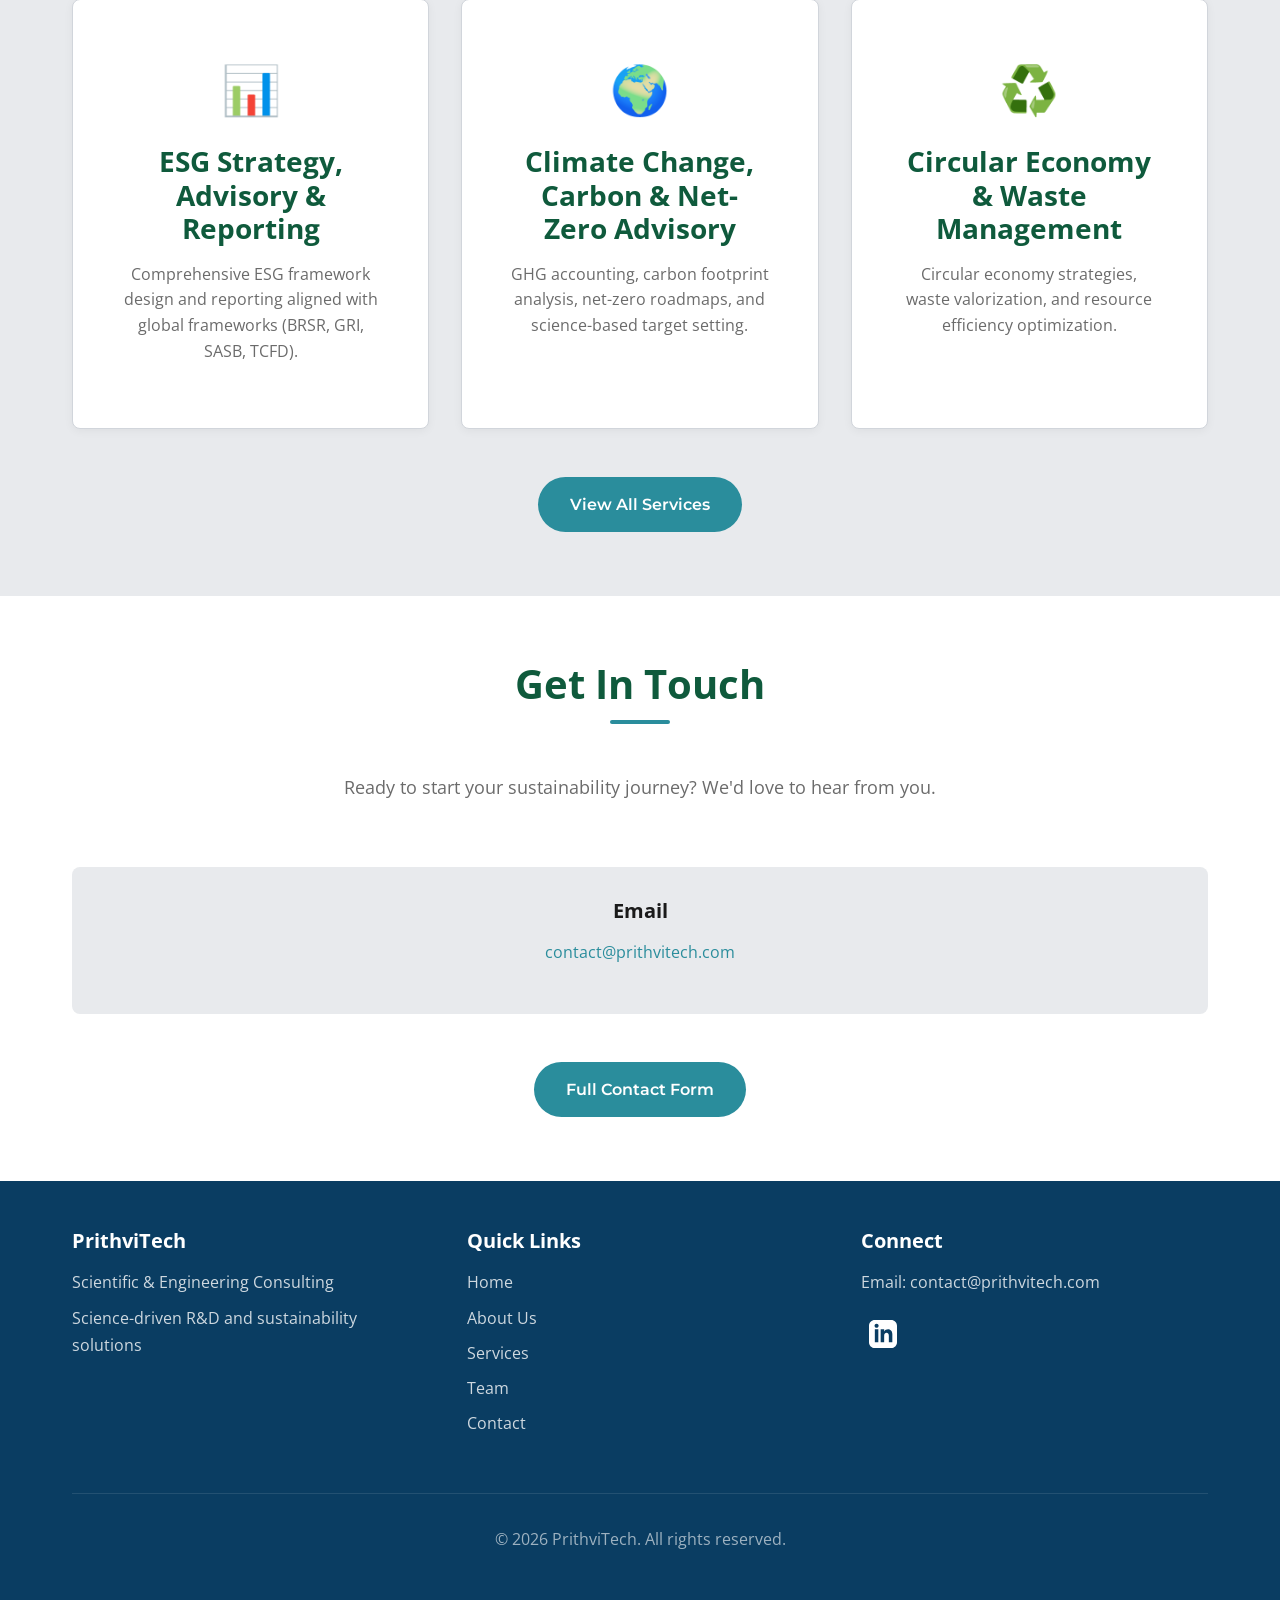
==== commit c64a8b5e: "Update index.html" ====
--- a/index.html
+++ b/index.html
@@ -3,24 +3,22 @@
 <head>
     <meta charset="UTF-8">
     <meta name="viewport" content="width=device-width, initial-scale=1.0">
-    <meta name="description" content="PrithviTech - Scientific, engineering, and sustainability consulting driven by elite researchers and top IITians.">
-    <meta name="keywords" content="material innovation, computational intelligence, molecular dynamics, R&D, new product development, ESG consulting, sustainability, IIT researchers">
-    <meta name="author" content="PrithviTech">
-    
-    <!-- Favicon (Shows logo in browser tab) -->
-    <!-- Enhanced Favicon for Browser Tab & Taskbar -->
-    <link rel="icon" type="image/png" href="logo.png?v=2">
-    <link rel="shortcut icon" type="image/png" href="logo.png?v=2">
-    <link rel="apple-touch-icon" href="logo.png?v=2">
+    <meta name="description" content="Prithvitech - ESG and sustainability consulting firm driven by science, data, and practical implementation. Expert services in ESG strategy, climate change advisory, and sustainable solutions.">
+    <meta name="keywords" content="ESG consulting, sustainability consulting, climate change advisory, circular economy, environmental governance, carbon management, net-zero, LCA, Prithvitech">
+    <meta name="author" content="Prithvitech ESG Consulting">
     
     <!-- Open Graph / Social Media Meta Tags -->
     <meta property="og:type" content="website">
-    <meta property="og:title" content="PrithviTech | Scientific, Engineering & Sustainability Consulting">
-    <meta property="og:description" content="Material-centric R&D, computational modeling, and sustainability consulting driven by top researchers.">
+    <meta property="og:title" content="Prithvitech ESG Consulting">
+    <meta property="og:description" content="ESG and sustainability consulting driven by science, data, and practical implementation.">
     <meta property="og:url" content="https://prithvitech.com">
-    <meta property="og:image" content="https://prithvitech.com/logo.png">
     
-    <title>Home | PrithviTech - Advanced Materials, R&D & Sustainability</title>
+    <!-- SEO and Google Compatibility -->
+    <meta name="robots" content="index, follow">
+    <meta name="googlebot" content="index, follow">
+    <link rel="canonical" href="https://prithvitech.com">
+    
+    <title>Home | Prithvitech - ESG & Sustainability Consulting</title>
     
     <!-- Google Fonts -->
     <link rel="preconnect" href="https://fonts.googleapis.com">
@@ -30,27 +28,23 @@
     <link rel="stylesheet" href="styles.css">
 </head>
 <body>
+    <!-- Skip to main content for accessibility -->
     <a href="#main-content" class="skip-link">Skip to main content</a>
     
+    <!-- Header and Navigation -->
     <header class="header" role="banner">
         <nav class="nav-container" role="navigation" aria-label="Main navigation">
             <div class="nav-brand">
-                <a href="index.html" aria-label="PrithviTech home" style="text-decoration: none;">
-                    <div class="logo-container">
-                        <!-- Embedded Logo -->
-                        <img src="logo.png" alt="PrithviTech Logo" class="header-logo">
-                        <div class="brand-text-wrapper">
-                            <h1 class="brand-name sr-only">PrithviTech</h1>
-                            <p class="brand-tagline">Scientific & Engineering Consulting</p>
-                        </div>
-                    </div>
+                <a href="index.html" aria-label="Prithvitech home">
+                    <h1 class="brand-name">Prithvitech</h1>
+                    <p class="brand-tagline">ESG & Sustainability Consulting for the Future</p>
                 </a>
             </div>
             <button class="nav-toggle" aria-label="Toggle navigation menu" aria-expanded="false">
                 <span class="hamburger"></span>
             </button>
             <ul class="nav-menu" id="nav-menu">
-                <li><a href="index.html" class="nav-link active">Home</a></li>
+                <li><a href="index.html" class="nav-link">Home</a></li>
                 <li><a href="about.html" class="nav-link">About Us</a></li>
                 <li><a href="services.html" class="nav-link">Services</a></li>
                 <li><a href="team.html" class="nav-link">Team</a></li>
@@ -60,86 +54,80 @@
         </nav>
     </header>
 
+    <!-- Main Content -->
     <main id="main-content" role="main">
         
+        <!-- Hero Section -->
         <section id="home" class="hero" aria-labelledby="hero-heading">
             <div class="container">
-                <h2 id="hero-heading" class="hero-title">Transforming Technical Hurdles into Industrial Solutions</h2>
-                <p class="hero-subtitle">Driven by elite researchers and top IITians, bridging the gap between rigorous academic research and industrial engineering.</p>
+                <h2 id="hero-heading" class="hero-title">Empowering Organizations with ESG Solutions</h2>
+                <p class="hero-subtitle">Climate Strategy and Sustainable Growth</p>
                 <a href="contact.html" class="cta-button" aria-label="Connect with us">Connect with Us</a>
             </div>
         </section>
 
+        <!-- Mission Statement -->
         <section class="mission" aria-labelledby="mission-heading">
             <div class="container">
                 <p class="mission-text">
-                    <strong>Operating at the high-impact intersection of advanced materials science, predictive computational modelling, and environmental system designs.</strong>
+                    <strong>Empowering organizations with ESG solutions, climate strategy, and sustainable growth.</strong>
                 </p>
             </div>
         </section>
 
+        <!-- About Section -->
         <section id="about" class="about" aria-labelledby="about-heading">
             <div class="container">
                 <h2 id="about-heading" class="section-title">About Us</h2>
-                
-                <!-- New Image Layout for Home Page -->
-                <div class="home-about-wrapper">
-                    <div class="home-about-text">
-                        <p class="about-text" style="text-align: left;">
-                            PrithviTech is a scientific, engineering, and sustainability consulting organisation driven by elite researchers and industry professionals from India’s foremost top IITians. 
-                        </p>
-                        <p class="about-text" style="text-align: left;">
-                            We uniquely combine computational intelligence—including Molecular Dynamics (MD) simulations and Computational Fluid Dynamics (CFD)—with experimental rigor to empower the best solutions backed by research, analysis, and proof of concept.
-                        </p>
-                        <br>
-                        <a href="about.html" class="btn-secondary">Read Full Story</a>
-                    </div>
-                    <div class="home-about-image">
-                        <!-- High-quality placeholder image for scientific innovation -->
-                        <img src="https://images.unsplash.com/photo-1581091226825-a6a2a5aee158?auto=format&fit=crop&w=800&q=80" alt="Scientists working in a high-tech laboratory setting">
-                    </div>
+                <div class="about-content">
+                    <p class="about-text">
+                        Prithvitech is an ESG and sustainability consulting firm driven by science, data, and practical implementation. We combine rigorous environmental science with industry expertise to deliver real-world sustainability solutions.
+                    </p>
                 </div>
-
+                <div class="cta-center">
+                    <a href="about.html" class="btn-secondary">Learn More About Us</a>
+                </div>
                 <div class="values-grid">
                     <article class="value-card">
-                        <h3 class="value-title">Elite Research Team</h3>
-                        <p class="value-description">Driven by professionals and researchers from India's top IITs, bringing academic rigor to industry.</p>
+                        <h3 class="value-title">Science-Driven</h3>
+                        <p class="value-description">Rigorous environmental science and data analytics backed by expert-level expertise</p>
                     </article>
                     <article class="value-card">
-                        <h3 class="value-title">Computational Intelligence</h3>
-                        <p class="value-description">Advanced multiscale modelling, molecular dynamics, and CFD to accelerate product life cycles.</p>
+                        <h3 class="value-title">Practical Implementation</h3>
+                        <p class="value-description">Real-world solutions for sustainability challenges across industries</p>
                     </article>
                     <article class="value-card">
-                        <h3 class="value-title">Integrated ESG</h3>
-                        <p class="value-description">Transforming raw ideas into scalable, sustainable industrial impact via LCA and ESG advisory.</p>
+                        <h3 class="value-title">Expert Credentials</h3>
+                        <p class="value-description">Academic depth combined with industry expertise</p>
                     </article>
                 </div>
             </div>
         </section>
 
+        <!-- Services Section -->
         <section id="services" class="services" aria-labelledby="services-heading">
             <div class="container">
-                <h2 id="services-heading" class="section-title">Our Expertise</h2>
+                <h2 id="services-heading" class="section-title">Our Services</h2>
                 <div class="services-grid">
                     <article class="service-card">
-                        <div class="service-icon" aria-hidden="true">🧪</div>
-                        <h3 class="service-title">Material Innovation & R&D</h3>
+                        <div class="service-icon" aria-hidden="true">📊</div>
+                        <h3 class="service-title">ESG Strategy, Advisory & Reporting</h3>
                         <p class="service-description">
-                            End-to-end new product development, experimental validation, and manufacturing scale-up.
+                            Comprehensive ESG framework design and reporting aligned with global frameworks (BRSR, GRI, SASB, TCFD).
                         </p>
                     </article>
                     <article class="service-card">
-                        <div class="service-icon" aria-hidden="true">💻</div>
-                        <h3 class="service-title">Computational Intelligence</h3>
+                        <div class="service-icon" aria-hidden="true">🌍</div>
+                        <h3 class="service-title">Climate Change, Carbon & Net-Zero Advisory</h3>
                         <p class="service-description">
-                            Multiscale modelling including Molecular Dynamics (MD) and CFD to predict and optimize material behavior.
+                            GHG accounting, carbon footprint analysis, net-zero roadmaps, and science-based target setting.
                         </p>
                     </article>
                     <article class="service-card">
-                        <div class="service-icon" aria-hidden="true">📊</div>
-                        <h3 class="service-title">ESG & Environmental Systems</h3>
+                        <div class="service-icon" aria-hidden="true">♻️</div>
+                        <h3 class="service-title">Circular Economy & Waste Management</h3>
                         <p class="service-description">
-                            Life Cycle Assessment (LCA), ESG advisory, and systems design for air, water, and solid waste.
+                            Circular economy strategies, waste valorization, and resource efficiency optimization.
                         </p>
                     </article>
                 </div>
@@ -149,10 +137,11 @@
             </div>
         </section>
 
+        <!-- Contact Section -->
         <section id="contact" class="contact" aria-labelledby="contact-heading">
             <div class="container">
                 <h2 id="contact-heading" class="section-title">Get In Touch</h2>
-                <p class="contact-intro">Ready to transform your technical hurdles into data-driven decisions? We'd love to collaborate.</p>
+                <p class="contact-intro">Ready to start your sustainability journey? We'd love to hear from you.</p>
                 <div class="contact-info">
                     <div class="contact-item">
                         <h3 class="contact-item-title">Email</h3>
@@ -166,8 +155,39 @@
         </section>
     </main>
 
+    <!-- Footer -->
     <footer class="footer" role="contentinfo">
         <div class="container">
+            <div class="footer-content">
+                <div class="footer-section">
+                    <h3 class="footer-title">PrithviTech</h3>
+                    <p class="footer-text">Scientific & Engineering Consulting</p>
+                    <p class="footer-text">Science-driven R&D and sustainability solutions</p>
+                </div>
+                <div class="footer-section">
+                    <h3 class="footer-title">Quick Links</h3>
+                    <ul class="footer-links">
+                        <li><a href="index.html" class="footer-link">Home</a></li>
+                        <li><a href="about.html" class="footer-link">About Us</a></li>
+                        <li><a href="services.html" class="footer-link">Services</a></li>
+                        <li><a href="team.html" class="footer-link">Team</a></li>
+                        <li><a href="contact.html" class="footer-link">Contact</a></li>
+                    </ul>
+                </div>
+                <div class="footer-section">
+                    <h3 class="footer-title">Connect</h3>
+                    <p class="footer-text">Email: contact@prithvitech.com</p>
+                    <!-- LinkedIn Integration -->
+                    <div class="social-links" style="margin-top: 15px;">
+                        <a href="https://www.linkedin.com/company/prithvitech/" target="_blank" rel="noopener noreferrer" class="social-link" aria-label="Follow us on LinkedIn" style="display: inline-block;">
+                            <!-- LinkedIn SVG Icon -->
+                            <svg xmlns="http://www.w3.org/2000/svg" width="28" height="28" viewBox="0 0 24 24" fill="#ffffff" style="transition: fill 0.3s ease;">
+                                <path d="M19 0h-14c-2.761 0-5 2.239-5 5v14c0 2.761 2.239 5 5 5h14c2.762 0 5-2.239 5-5v-14c0-2.761-2.238-5-5-5zm-11 19h-3v-11h3v11zm-1.5-12.268c-.966 0-1.75-.79-1.75-1.764s.784-1.764 1.75-1.764 1.75.79 1.75 1.764-.783 1.764-1.75 1.764zm13.5 12.268h-3v-5.604c0-3.368-4-3.113-4 0v5.604h-3v-11h3v1.765c1.396-2.586 7-2.777 7 2.476v6.759z"/>
+                            </svg>
+                        </a>
+                    </div>
+                </div>
+            </div>
             <div class="footer-bottom">
                 <p>&copy; <span id="current-year"></span> PrithviTech. All rights reserved.</p>
             </div>
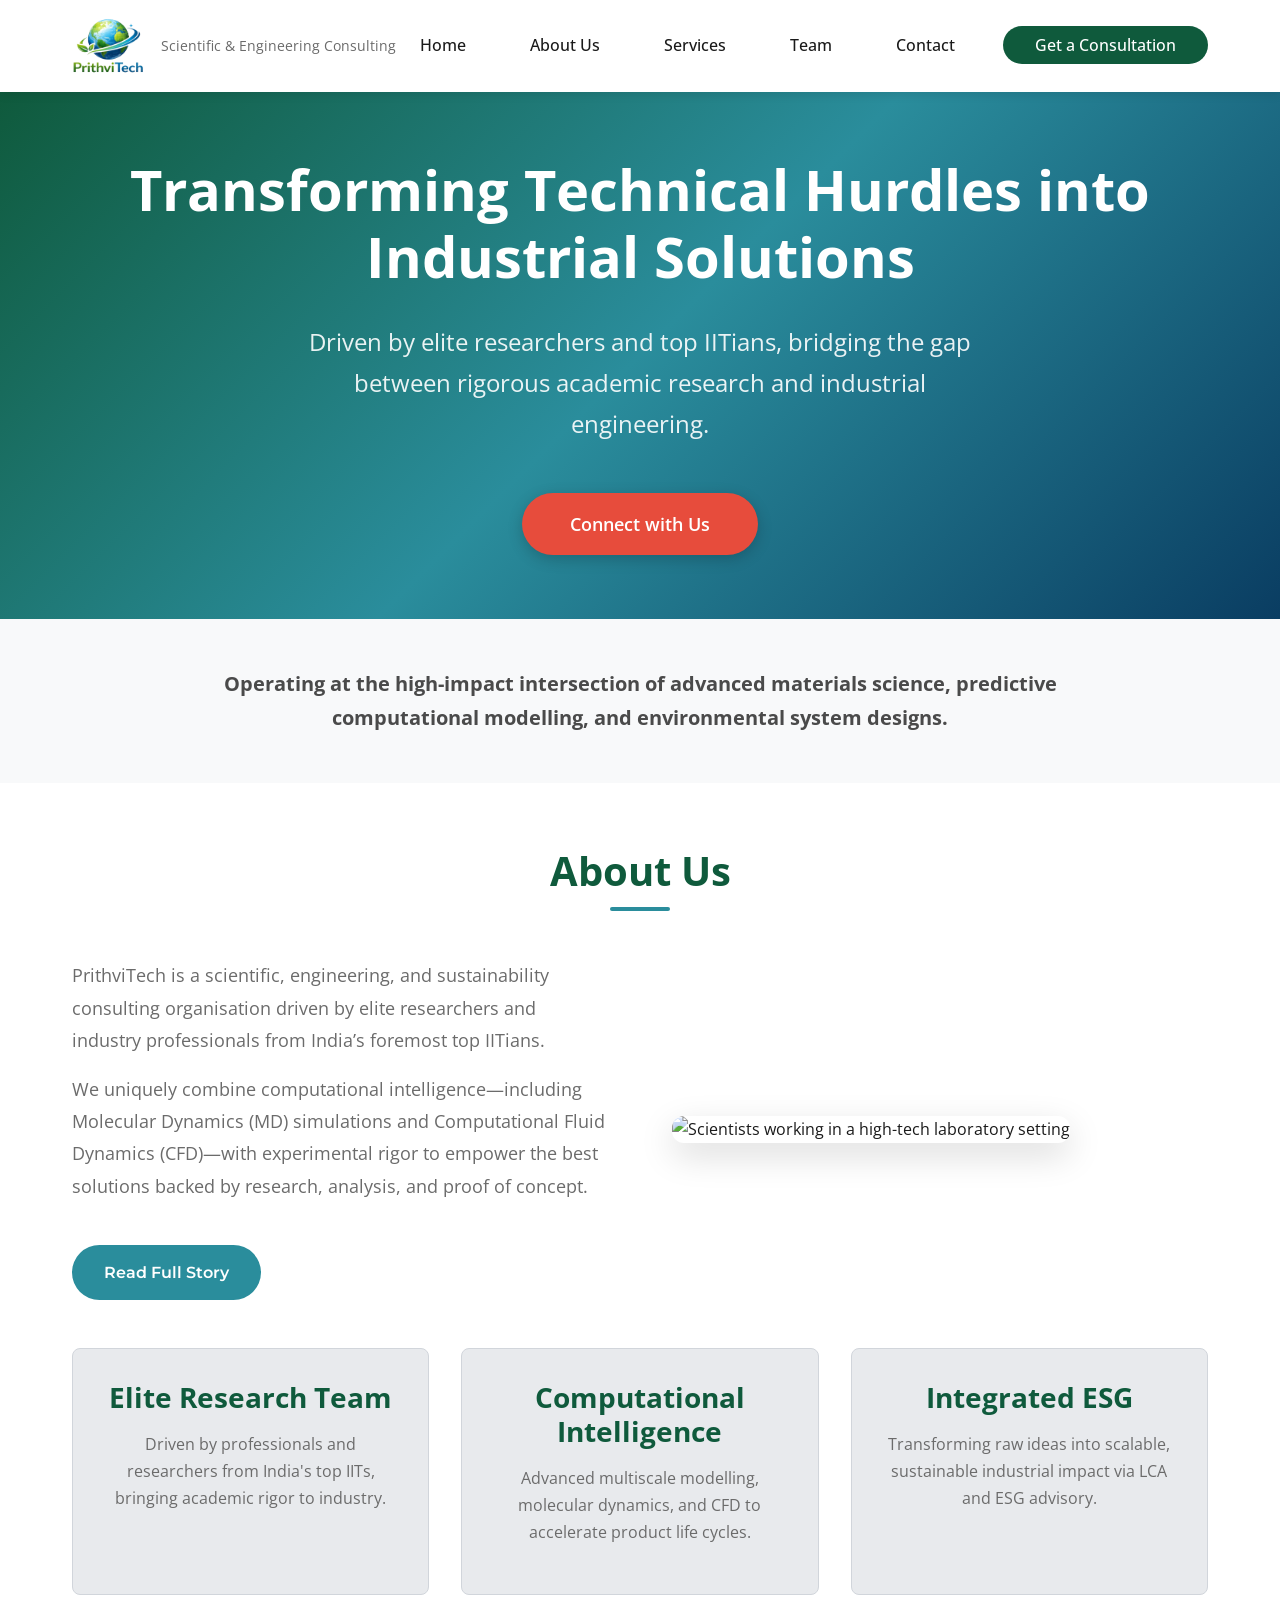
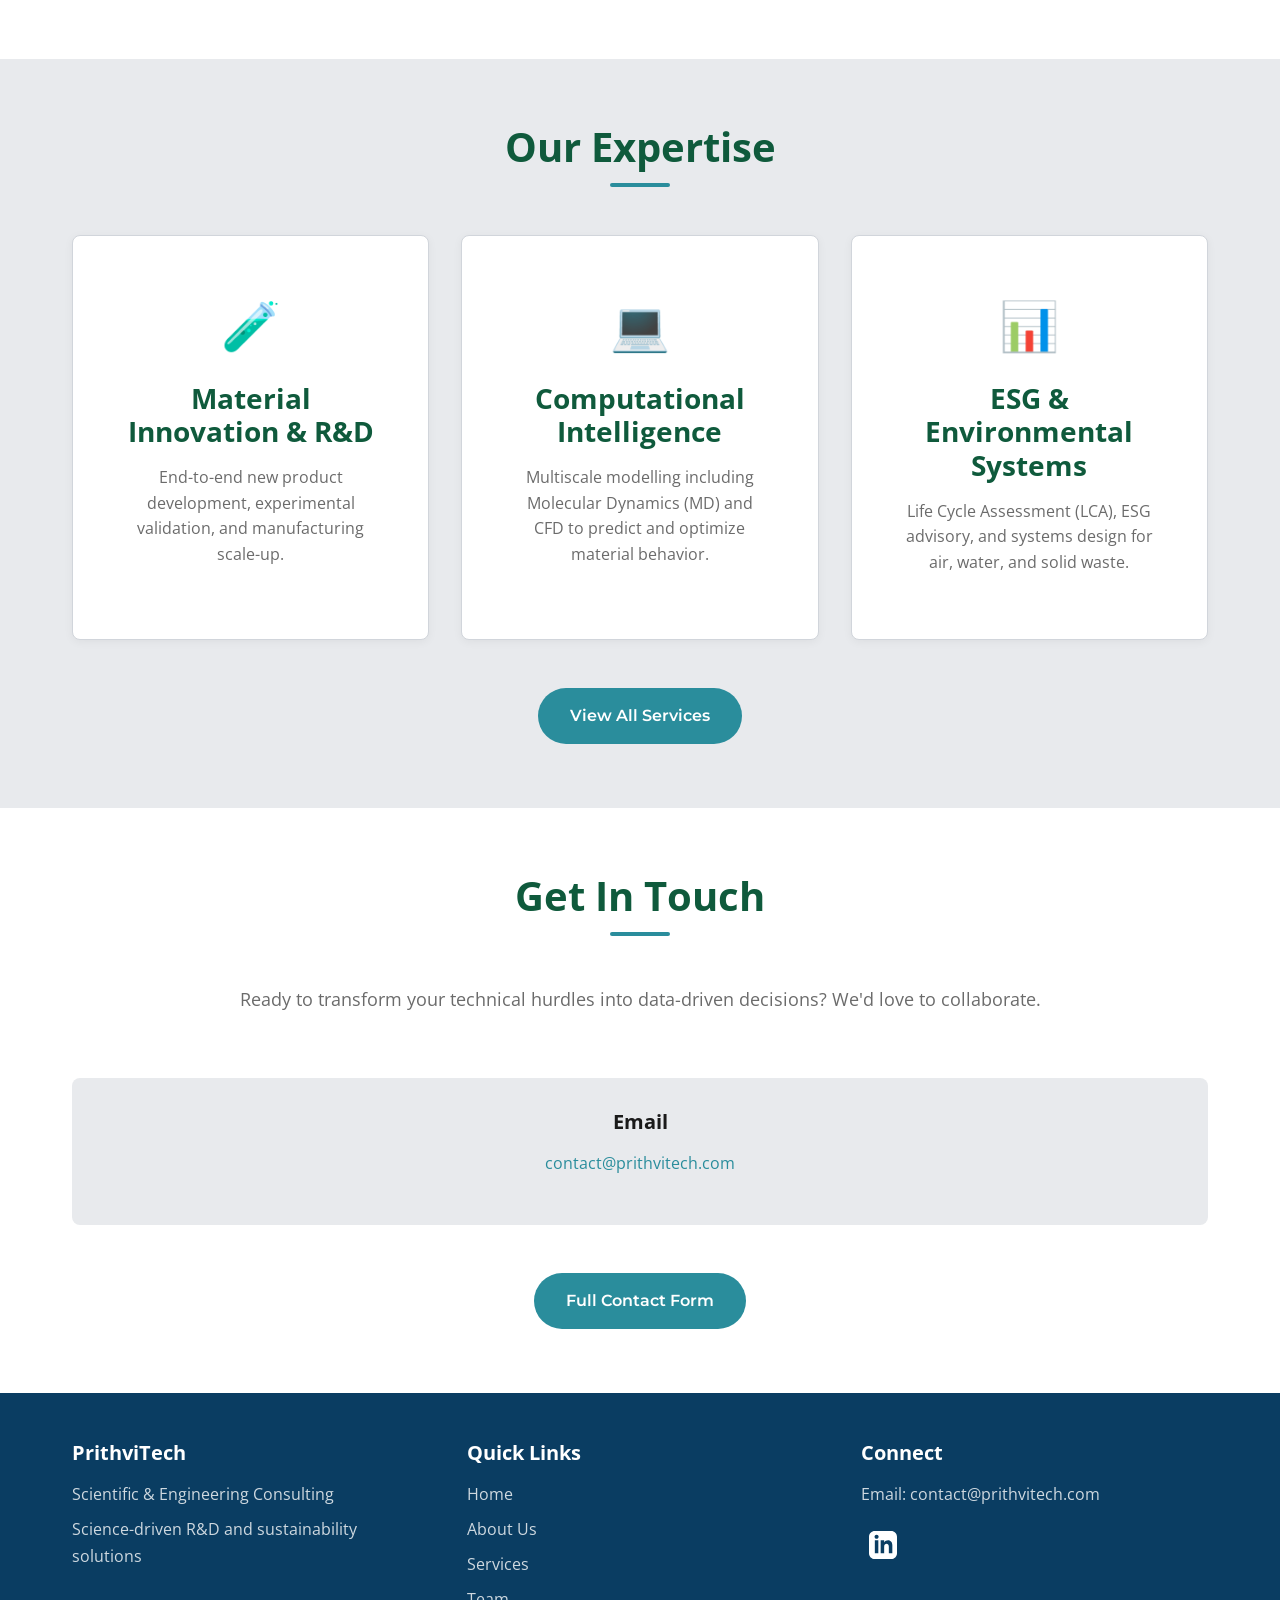
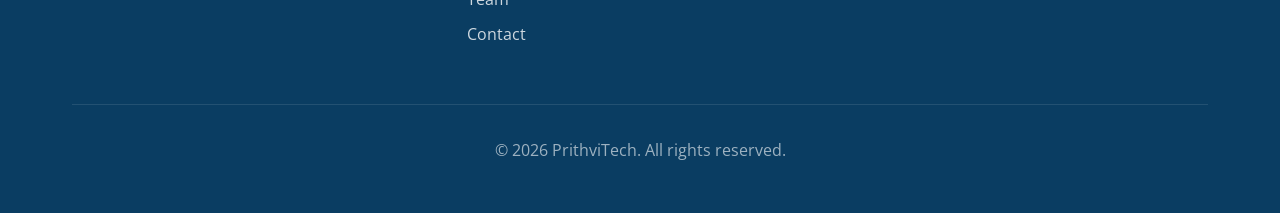
==== commit d1db91b3: "Update index.html" ====
--- a/index.html
+++ b/index.html
@@ -3,22 +3,24 @@
 <head>
     <meta charset="UTF-8">
     <meta name="viewport" content="width=device-width, initial-scale=1.0">
-    <meta name="description" content="Prithvitech - ESG and sustainability consulting firm driven by science, data, and practical implementation. Expert services in ESG strategy, climate change advisory, and sustainable solutions.">
-    <meta name="keywords" content="ESG consulting, sustainability consulting, climate change advisory, circular economy, environmental governance, carbon management, net-zero, LCA, Prithvitech">
-    <meta name="author" content="Prithvitech ESG Consulting">
+    <meta name="description" content="PrithviTech - Scientific, engineering, and sustainability consulting driven by elite researchers and top IITians.">
+    <meta name="keywords" content="material innovation, computational intelligence, molecular dynamics, R&D, new product development, ESG consulting, sustainability, IIT researchers">
+    <meta name="author" content="PrithviTech">
+    
+    <!-- Favicon (Shows logo in browser tab) -->
+    <!-- Enhanced Favicon for Browser Tab & Taskbar -->
+    <link rel="icon" type="image/png" href="logo.png?v=2">
+    <link rel="shortcut icon" type="image/png" href="logo.png?v=2">
+    <link rel="apple-touch-icon" href="logo.png?v=2">
     
     <!-- Open Graph / Social Media Meta Tags -->
     <meta property="og:type" content="website">
-    <meta property="og:title" content="Prithvitech ESG Consulting">
-    <meta property="og:description" content="ESG and sustainability consulting driven by science, data, and practical implementation.">
+    <meta property="og:title" content="PrithviTech | Scientific, Engineering & Sustainability Consulting">
+    <meta property="og:description" content="Material-centric R&D, computational modeling, and sustainability consulting driven by top researchers.">
     <meta property="og:url" content="https://prithvitech.com">
-    
-    <!-- SEO and Google Compatibility -->
-    <meta name="robots" content="index, follow">
-    <meta name="googlebot" content="index, follow">
-    <link rel="canonical" href="https://prithvitech.com">
-    
-    <title>Home | Prithvitech - ESG & Sustainability Consulting</title>
+    <meta property="og:image" content="https://prithvitech.com/logo.png">
+    
+    <title>Home | PrithviTech - Advanced Materials, R&D & Sustainability</title>
     
     <!-- Google Fonts -->
     <link rel="preconnect" href="https://fonts.googleapis.com">
@@ -28,23 +30,27 @@
     <link rel="stylesheet" href="styles.css">
 </head>
 <body>
-    <!-- Skip to main content for accessibility -->
     <a href="#main-content" class="skip-link">Skip to main content</a>
     
-    <!-- Header and Navigation -->
     <header class="header" role="banner">
         <nav class="nav-container" role="navigation" aria-label="Main navigation">
             <div class="nav-brand">
-                <a href="index.html" aria-label="Prithvitech home">
-                    <h1 class="brand-name">Prithvitech</h1>
-                    <p class="brand-tagline">ESG & Sustainability Consulting for the Future</p>
+                <a href="index.html" aria-label="PrithviTech home" style="text-decoration: none;">
+                    <div class="logo-container">
+                        <!-- Embedded Logo -->
+                        <img src="logo.png" alt="PrithviTech Logo" class="header-logo">
+                        <div class="brand-text-wrapper">
+                            <h1 class="brand-name sr-only">PrithviTech</h1>
+                            <p class="brand-tagline">Scientific & Engineering Consulting</p>
+                        </div>
+                    </div>
                 </a>
             </div>
             <button class="nav-toggle" aria-label="Toggle navigation menu" aria-expanded="false">
                 <span class="hamburger"></span>
             </button>
             <ul class="nav-menu" id="nav-menu">
-                <li><a href="index.html" class="nav-link">Home</a></li>
+                <li><a href="index.html" class="nav-link active">Home</a></li>
                 <li><a href="about.html" class="nav-link">About Us</a></li>
                 <li><a href="services.html" class="nav-link">Services</a></li>
                 <li><a href="team.html" class="nav-link">Team</a></li>
@@ -54,80 +60,86 @@
         </nav>
     </header>
 
-    <!-- Main Content -->
     <main id="main-content" role="main">
         
-        <!-- Hero Section -->
         <section id="home" class="hero" aria-labelledby="hero-heading">
             <div class="container">
-                <h2 id="hero-heading" class="hero-title">Empowering Organizations with ESG Solutions</h2>
-                <p class="hero-subtitle">Climate Strategy and Sustainable Growth</p>
+                <h2 id="hero-heading" class="hero-title">Transforming Technical Hurdles into Industrial Solutions</h2>
+                <p class="hero-subtitle">Driven by elite researchers and top IITians, bridging the gap between rigorous academic research and industrial engineering.</p>
                 <a href="contact.html" class="cta-button" aria-label="Connect with us">Connect with Us</a>
             </div>
         </section>
 
-        <!-- Mission Statement -->
         <section class="mission" aria-labelledby="mission-heading">
             <div class="container">
                 <p class="mission-text">
-                    <strong>Empowering organizations with ESG solutions, climate strategy, and sustainable growth.</strong>
+                    <strong>Operating at the high-impact intersection of advanced materials science, predictive computational modelling, and environmental system designs.</strong>
                 </p>
             </div>
         </section>
 
-        <!-- About Section -->
         <section id="about" class="about" aria-labelledby="about-heading">
             <div class="container">
                 <h2 id="about-heading" class="section-title">About Us</h2>
-                <div class="about-content">
-                    <p class="about-text">
-                        Prithvitech is an ESG and sustainability consulting firm driven by science, data, and practical implementation. We combine rigorous environmental science with industry expertise to deliver real-world sustainability solutions.
-                    </p>
-                </div>
-                <div class="cta-center">
-                    <a href="about.html" class="btn-secondary">Learn More About Us</a>
-                </div>
+                
+                <!-- New Image Layout for Home Page -->
+                <div class="home-about-wrapper">
+                    <div class="home-about-text">
+                        <p class="about-text" style="text-align: left;">
+                            PrithviTech is a scientific, engineering, and sustainability consulting organisation driven by elite researchers and industry professionals from India’s foremost top IITians. 
+                        </p>
+                        <p class="about-text" style="text-align: left;">
+                            We uniquely combine computational intelligence—including Molecular Dynamics (MD) simulations and Computational Fluid Dynamics (CFD)—with experimental rigor to empower the best solutions backed by research, analysis, and proof of concept.
+                        </p>
+                        <br>
+                        <a href="about.html" class="btn-secondary">Read Full Story</a>
+                    </div>
+                    <div class="home-about-image">
+                        <!-- High-quality placeholder image for scientific innovation -->
+                        <img src="https://images.unsplash.com/photo-1581091226825-a6a2a5aee158?auto=format&fit=crop&w=800&q=80" alt="Scientists working in a high-tech laboratory setting">
+                    </div>
+                </div>
+
                 <div class="values-grid">
                     <article class="value-card">
-                        <h3 class="value-title">Science-Driven</h3>
-                        <p class="value-description">Rigorous environmental science and data analytics backed by expert-level expertise</p>
+                        <h3 class="value-title">Elite Research Team</h3>
+                        <p class="value-description">Driven by professionals and researchers from India's top IITs, bringing academic rigor to industry.</p>
                     </article>
                     <article class="value-card">
-                        <h3 class="value-title">Practical Implementation</h3>
-                        <p class="value-description">Real-world solutions for sustainability challenges across industries</p>
+                        <h3 class="value-title">Computational Intelligence</h3>
+                        <p class="value-description">Advanced multiscale modelling, molecular dynamics, and CFD to accelerate product life cycles.</p>
                     </article>
                     <article class="value-card">
-                        <h3 class="value-title">Expert Credentials</h3>
-                        <p class="value-description">Academic depth combined with industry expertise</p>
-                    </article>
-                </div>
-            </div>
-        </section>
-
-        <!-- Services Section -->
+                        <h3 class="value-title">Integrated ESG</h3>
+                        <p class="value-description">Transforming raw ideas into scalable, sustainable industrial impact via LCA and ESG advisory.</p>
+                    </article>
+                </div>
+            </div>
+        </section>
+
         <section id="services" class="services" aria-labelledby="services-heading">
             <div class="container">
-                <h2 id="services-heading" class="section-title">Our Services</h2>
+                <h2 id="services-heading" class="section-title">Our Expertise</h2>
                 <div class="services-grid">
                     <article class="service-card">
+                        <div class="service-icon" aria-hidden="true">🧪</div>
+                        <h3 class="service-title">Material Innovation & R&D</h3>
+                        <p class="service-description">
+                            End-to-end new product development, experimental validation, and manufacturing scale-up.
+                        </p>
+                    </article>
+                    <article class="service-card">
+                        <div class="service-icon" aria-hidden="true">💻</div>
+                        <h3 class="service-title">Computational Intelligence</h3>
+                        <p class="service-description">
+                            Multiscale modelling including Molecular Dynamics (MD) and CFD to predict and optimize material behavior.
+                        </p>
+                    </article>
+                    <article class="service-card">
                         <div class="service-icon" aria-hidden="true">📊</div>
-                        <h3 class="service-title">ESG Strategy, Advisory & Reporting</h3>
+                        <h3 class="service-title">ESG & Environmental Systems</h3>
                         <p class="service-description">
-                            Comprehensive ESG framework design and reporting aligned with global frameworks (BRSR, GRI, SASB, TCFD).
-                        </p>
-                    </article>
-                    <article class="service-card">
-                        <div class="service-icon" aria-hidden="true">🌍</div>
-                        <h3 class="service-title">Climate Change, Carbon & Net-Zero Advisory</h3>
-                        <p class="service-description">
-                            GHG accounting, carbon footprint analysis, net-zero roadmaps, and science-based target setting.
-                        </p>
-                    </article>
-                    <article class="service-card">
-                        <div class="service-icon" aria-hidden="true">♻️</div>
-                        <h3 class="service-title">Circular Economy & Waste Management</h3>
-                        <p class="service-description">
-                            Circular economy strategies, waste valorization, and resource efficiency optimization.
+                            Life Cycle Assessment (LCA), ESG advisory, and systems design for air, water, and solid waste.
                         </p>
                     </article>
                 </div>
@@ -137,11 +149,10 @@
             </div>
         </section>
 
-        <!-- Contact Section -->
         <section id="contact" class="contact" aria-labelledby="contact-heading">
             <div class="container">
                 <h2 id="contact-heading" class="section-title">Get In Touch</h2>
-                <p class="contact-intro">Ready to start your sustainability journey? We'd love to hear from you.</p>
+                <p class="contact-intro">Ready to transform your technical hurdles into data-driven decisions? We'd love to collaborate.</p>
                 <div class="contact-info">
                     <div class="contact-item">
                         <h3 class="contact-item-title">Email</h3>
@@ -155,7 +166,6 @@
         </section>
     </main>
 
-    <!-- Footer -->
     <footer class="footer" role="contentinfo">
         <div class="container">
             <div class="footer-content">
